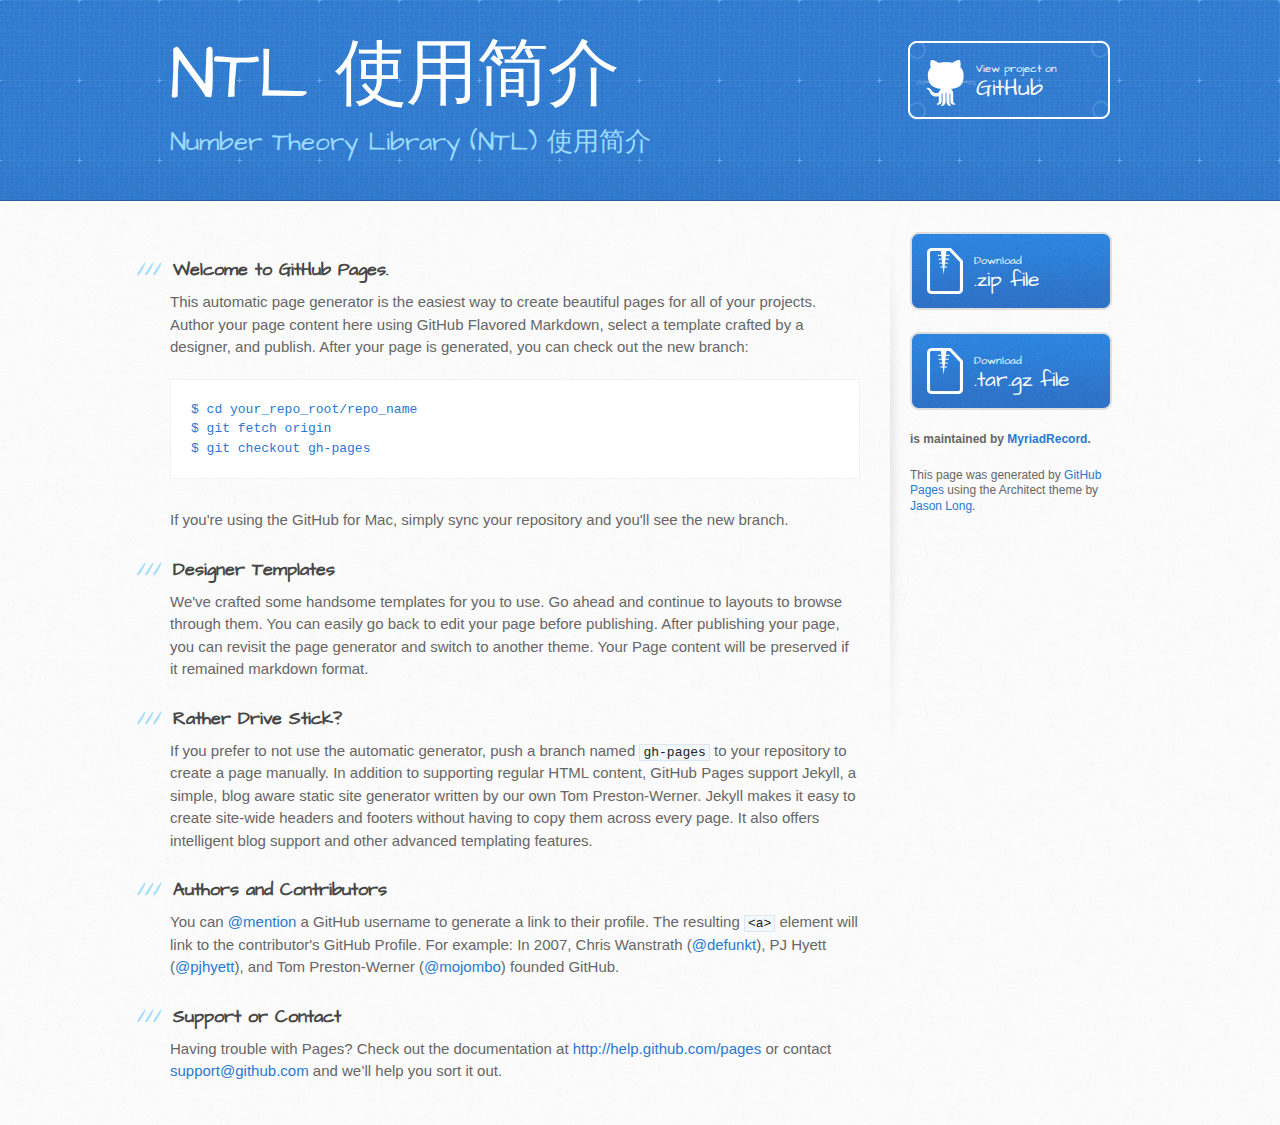
==== index.html @ 205d3f99 "Create gh-pages branch via GitHub" ====
<!DOCTYPE html>
<html>
  <head>
    <meta charset='utf-8'>
    <meta http-equiv="X-UA-Compatible" content="chrome=1">
    <meta name="viewport" content="width=device-width, initial-scale=1, maximum-scale=1">
    <link href='https://fonts.googleapis.com/css?family=Architects+Daughter' rel='stylesheet' type='text/css'>
    <link rel="stylesheet" type="text/css" href="stylesheets/stylesheet.css" media="screen">
    <link rel="stylesheet" type="text/css" href="stylesheets/pygment_trac.css" media="screen">
    <link rel="stylesheet" type="text/css" href="stylesheets/print.css" media="print">

    <!--[if lt IE 9]>
    <script src="//html5shiv.googlecode.com/svn/trunk/html5.js"></script>
    <![endif]-->

    <title>NTL 使用简介 by MyriadRecord</title>
  </head>

  <body>
    <header>
      <div class="inner">
        <h1>NTL 使用简介</h1>
        <h2>Number Theory Library (NTL) 使用简介</h2>
        <a href="https://github.com/MyriadRecord/NTL-Brief-Introduction" class="button"><small>View project on</small> GitHub</a>
      </div>
    </header>

    <div id="content-wrapper">
      <div class="inner clearfix">
        <section id="main-content">
          <h3>
<a name="welcome-to-github-pages" class="anchor" href="#welcome-to-github-pages"><span class="octicon octicon-link"></span></a>Welcome to GitHub Pages.</h3>

<p>This automatic page generator is the easiest way to create beautiful pages for all of your projects. Author your page content here using GitHub Flavored Markdown, select a template crafted by a designer, and publish. After your page is generated, you can check out the new branch:</p>

<pre><code>$ cd your_repo_root/repo_name
$ git fetch origin
$ git checkout gh-pages
</code></pre>

<p>If you're using the GitHub for Mac, simply sync your repository and you'll see the new branch.</p>

<h3>
<a name="designer-templates" class="anchor" href="#designer-templates"><span class="octicon octicon-link"></span></a>Designer Templates</h3>

<p>We've crafted some handsome templates for you to use. Go ahead and continue to layouts to browse through them. You can easily go back to edit your page before publishing. After publishing your page, you can revisit the page generator and switch to another theme. Your Page content will be preserved if it remained markdown format.</p>

<h3>
<a name="rather-drive-stick" class="anchor" href="#rather-drive-stick"><span class="octicon octicon-link"></span></a>Rather Drive Stick?</h3>

<p>If you prefer to not use the automatic generator, push a branch named <code>gh-pages</code> to your repository to create a page manually. In addition to supporting regular HTML content, GitHub Pages support Jekyll, a simple, blog aware static site generator written by our own Tom Preston-Werner. Jekyll makes it easy to create site-wide headers and footers without having to copy them across every page. It also offers intelligent blog support and other advanced templating features.</p>

<h3>
<a name="authors-and-contributors" class="anchor" href="#authors-and-contributors"><span class="octicon octicon-link"></span></a>Authors and Contributors</h3>

<p>You can <a href="https://github.com/blog/821" class="user-mention">@mention</a> a GitHub username to generate a link to their profile. The resulting <code>&lt;a&gt;</code> element will link to the contributor's GitHub Profile. For example: In 2007, Chris Wanstrath (<a href="https://github.com/defunkt" class="user-mention">@defunkt</a>), PJ Hyett (<a href="https://github.com/pjhyett" class="user-mention">@pjhyett</a>), and Tom Preston-Werner (<a href="https://github.com/mojombo" class="user-mention">@mojombo</a>) founded GitHub.</p>

<h3>
<a name="support-or-contact" class="anchor" href="#support-or-contact"><span class="octicon octicon-link"></span></a>Support or Contact</h3>

<p>Having trouble with Pages? Check out the documentation at <a href="http://help.github.com/pages">http://help.github.com/pages</a> or contact <a href="mailto:support@github.com">support@github.com</a> and we’ll help you sort it out.</p>
        </section>

        <aside id="sidebar">
          <a href="https://github.com/MyriadRecord/NTL-Brief-Introduction/zipball/master" class="button">
            <small>Download</small>
            .zip file
          </a>
          <a href="https://github.com/MyriadRecord/NTL-Brief-Introduction/tarball/master" class="button">
            <small>Download</small>
            .tar.gz file
          </a>

          <p class="repo-owner"><a href="https://github.com/MyriadRecord/NTL-Brief-Introduction"></a> is maintained by <a href="https://github.com/MyriadRecord">MyriadRecord</a>.</p>

          <p>This page was generated by <a href="https://pages.github.com">GitHub Pages</a> using the Architect theme by <a href="https://twitter.com/jasonlong">Jason Long</a>.</p>
        </aside>
      </div>
    </div>

  
  </body>
</html>
---- stylesheets/stylesheet.css ----
/*! normalize.css v3.0.2 | MIT License | git.io/normalize */

/**
 * 1. Set default font family to sans-serif.
 * 2. Prevent iOS text size adjust after orientation change, without disabling
 *    user zoom.
 */

html {
  font-family: sans-serif; /* 1 */
  -ms-text-size-adjust: 100%; /* 2 */
  -webkit-text-size-adjust: 100%; /* 2 */
}

/**
 * Remove default margin.
 */

body {
  margin: 0;
}

/* HTML5 display definitions
   ========================================================================== */

/**
 * Correct `block` display not defined for any HTML5 element in IE 8/9.
 * Correct `block` display not defined for `details` or `summary` in IE 10/11
 * and Firefox.
 * Correct `block` display not defined for `main` in IE 11.
 */

article,
aside,
details,
figcaption,
figure,
footer,
header,
hgroup,
main,
menu,
nav,
section,
summary {
  display: block;
}

/**
 * 1. Correct `inline-block` display not defined in IE 8/9.
 * 2. Normalize vertical alignment of `progress` in Chrome, Firefox, and Opera.
 */

audio,
canvas,
progress,
video {
  display: inline-block; /* 1 */
  vertical-align: baseline; /* 2 */
}

/**
 * Prevent modern browsers from displaying `audio` without controls.
 * Remove excess height in iOS 5 devices.
 */

audio:not([controls]) {
  display: none;
  height: 0;
}

/**
 * Address `[hidden]` styling not present in IE 8/9/10.
 * Hide the `template` element in IE 8/9/11, Safari, and Firefox < 22.
 */

[hidden],
template {
  display: none;
}

/* Links
   ========================================================================== */

/**
 * Remove the gray background color from active links in IE 10.
 */

a {
  background-color: transparent;
}

/**
 * Improve readability when focused and also mouse hovered in all browsers.
 */

a:active,
a:hover {
  outline: 0;
}

/* Text-level semantics
   ========================================================================== */

/**
 * Address styling not present in IE 8/9/10/11, Safari, and Chrome.
 */

abbr[title] {
  border-bottom: 1px dotted;
}

/**
 * Address style set to `bolder` in Firefox 4+, Safari, and Chrome.
 */

b,
strong {
  font-weight: bold;
}

/**
 * Address styling not present in Safari and Chrome.
 */

dfn {
  font-style: italic;
}

/**
 * Address variable `h1` font-size and margin within `section` and `article`
 * contexts in Firefox 4+, Safari, and Chrome.
 */

h1 {
  font-size: 2em;
  margin: 0.67em 0;
}

/**
 * Address styling not present in IE 8/9.
 */

mark {
  background: #ff0;
  color: #000;
}

/**
 * Address inconsistent and variable font size in all browsers.
 */

small {
  font-size: 80%;
}

/**
 * Prevent `sub` and `sup` affecting `line-height` in all browsers.
 */

sub,
sup {
  font-size: 75%;
  line-height: 0;
  position: relative;
  vertical-align: baseline;
}

sup {
  top: -0.5em;
}

sub {
  bottom: -0.25em;
}

/* Embedded content
   ========================================================================== */

/**
 * Remove border when inside `a` element in IE 8/9/10.
 */

img {
  border: 0;
}

/**
 * Correct overflow not hidden in IE 9/10/11.
 */

svg:not(:root) {
  overflow: hidden;
}

/* Grouping content
   ========================================================================== */

/**
 * Address margin not present in IE 8/9 and Safari.
 */

figure {
  margin: 1em 40px;
}

/**
 * Address differences between Firefox and other browsers.
 */

hr {
  -moz-box-sizing: content-box;
  box-sizing: content-box;
  height: 0;
}

/**
 * Contain overflow in all browsers.
 */

pre {
  overflow: auto;
}

/**
 * Address odd `em`-unit font size rendering in all browsers.
 */

code,
kbd,
pre,
samp {
  font-family: monospace, monospace;
  font-size: 1em;
}

/* Forms
   ========================================================================== */

/**
 * Known limitation: by default, Chrome and Safari on OS X allow very limited
 * styling of `select`, unless a `border` property is set.
 */

/**
 * 1. Correct color not being inherited.
 *    Known issue: affects color of disabled elements.
 * 2. Correct font properties not being inherited.
 * 3. Address margins set differently in Firefox 4+, Safari, and Chrome.
 */

button,
input,
optgroup,
select,
textarea {
  color: inherit; /* 1 */
  font: inherit; /* 2 */
  margin: 0; /* 3 */
}

/**
 * Address `overflow` set to `hidden` in IE 8/9/10/11.
 */

button {
  overflow: visible;
}

/**
 * Address inconsistent `text-transform` inheritance for `button` and `select`.
 * All other form control elements do not inherit `text-transform` values.
 * Correct `button` style inheritance in Firefox, IE 8/9/10/11, and Opera.
 * Correct `select` style inheritance in Firefox.
 */

button,
select {
  text-transform: none;
}

/**
 * 1. Avoid the WebKit bug in Android 4.0.* where (2) destroys native `audio`
 *    and `video` controls.
 * 2. Correct inability to style clickable `input` types in iOS.
 * 3. Improve usability and consistency of cursor style between image-type
 *    `input` and others.
 */

button,
html input[type="button"], /* 1 */
input[type="reset"],
input[type="submit"] {
  -webkit-appearance: button; /* 2 */
  cursor: pointer; /* 3 */
}

/**
 * Re-set default cursor for disabled elements.
 */

button[disabled],
html input[disabled] {
  cursor: default;
}

/**
 * Remove inner padding and border in Firefox 4+.
 */

button::-moz-focus-inner,
input::-moz-focus-inner {
  border: 0;
  padding: 0;
}

/**
 * Address Firefox 4+ setting `line-height` on `input` using `!important` in
 * the UA stylesheet.
 */

input {
  line-height: normal;
}

/**
 * It's recommended that you don't attempt to style these elements.
 * Firefox's implementation doesn't respect box-sizing, padding, or width.
 *
 * 1. Address box sizing set to `content-box` in IE 8/9/10.
 * 2. Remove excess padding in IE 8/9/10.
 */

input[type="checkbox"],
input[type="radio"] {
  box-sizing: border-box; /* 1 */
  padding: 0; /* 2 */
}

/**
 * Fix the cursor style for Chrome's increment/decrement buttons. For certain
 * `font-size` values of the `input`, it causes the cursor style of the
 * decrement button to change from `default` to `text`.
 */

input[type="number"]::-webkit-inner-spin-button,
input[type="number"]::-webkit-outer-spin-button {
  height: auto;
}

/**
 * 1. Address `appearance` set to `searchfield` in Safari and Chrome.
 * 2. Address `box-sizing` set to `border-box` in Safari and Chrome
 *    (include `-moz` to future-proof).
 */

input[type="search"] {
  -webkit-appearance: textfield; /* 1 */
  -moz-box-sizing: content-box;
  -webkit-box-sizing: content-box; /* 2 */
  box-sizing: content-box;
}

/**
 * Remove inner padding and search cancel button in Safari and Chrome on OS X.
 * Safari (but not Chrome) clips the cancel button when the search input has
 * padding (and `textfield` appearance).
 */

input[type="search"]::-webkit-search-cancel-button,
input[type="search"]::-webkit-search-decoration {
  -webkit-appearance: none;
}

/**
 * Define consistent border, margin, and padding.
 */

fieldset {
  border: 1px solid #c0c0c0;
  margin: 0 2px;
  padding: 0.35em 0.625em 0.75em;
}

/**
 * 1. Correct `color` not being inherited in IE 8/9/10/11.
 * 2. Remove padding so people aren't caught out if they zero out fieldsets.
 */

legend {
  border: 0; /* 1 */
  padding: 0; /* 2 */
}

/**
 * Remove default vertical scrollbar in IE 8/9/10/11.
 */

textarea {
  overflow: auto;
}

/**
 * Don't inherit the `font-weight` (applied by a rule above).
 * NOTE: the default cannot safely be changed in Chrome and Safari on OS X.
 */

optgroup {
  font-weight: bold;
}

/* Tables
   ========================================================================== */

/**
 * Remove most spacing between table cells.
 */

table {
  border-collapse: collapse;
  border-spacing: 0;
}

td,
th {
  padding: 0;
}

/* LAYOUT STYLES */
body {
  font-size: 15px;
  line-height: 1.5;
  background: #fafafa url(../images/body-bg.jpg) 0 0 repeat;
  font-family: 'Helvetica Neue', Helvetica, Arial, serif;
  font-weight: 400;
  color: #666;
}

p {
  margin-top: 0;
}

a {
  color: #2879d0;
}
a:hover {
  color: #2268b2;
}

header {
  padding-top: 40px;
  padding-bottom: 40px;
  font-family: 'Architects Daughter', 'Helvetica Neue', Helvetica, Arial, serif;
  background: #2e7bcf url(../images/header-bg.jpg) 0 0 repeat-x;
  border-bottom: solid 1px #275da1;
}

header h1 {
  letter-spacing: -1px;
  font-size: 72px;
  font-weight: normal;
  color: #fff;
  line-height: 1;
  margin-top: 0;
  margin-bottom: 0.2em;
  width: 540px;
}

header h2 {
  font-size: 26px;
  color: #9ddcff;
  font-weight: normal;
  line-height: 1.3;
  width: 540px;
  letter-spacing: 0;
  margin-top: 0;
  margin-bottom: 0;
}

.inner {
  position: relative;
  width: 940px;
  margin: 0 auto;
}

#content-wrapper {
  border-top: solid 1px #fff;
  padding-top: 30px;
}

#main-content {
  width: 690px;
  float: left;
}

#main-content img {
  max-width: 100%;
}

aside#sidebar {
  width: 200px;
  padding-left: 20px;
  min-height: 504px;
  float: right;
  background: transparent url(../images/sidebar-bg.jpg) 0 0 no-repeat;
  font-size: 12px;
  line-height: 1.3;
}

aside#sidebar p.repo-owner,
aside#sidebar p.repo-owner a {
  font-weight: bold;
}

#downloads {
  margin-bottom: 40px;
}

a.button {
  width: 134px;
  height: 58px;
  line-height: 1.2;
  font-size: 23px;
  color: #fff;
  padding-left: 68px;
  padding-top: 22px;
  font-family: 'Architects Daughter', 'Helvetica Neue', Helvetica, Arial, serif;
}
a.button small {
  display: block;
  font-size: 11px;
}
header a.button {
  position: absolute;
  right: 0;
  top: 0;
  background: transparent url(../images/github-button.png) 0 0 no-repeat;
}
aside a.button {
  width: 138px;
  padding-left: 64px;
  display: block;
  background: transparent url(../images/download-button.png) 0 0 no-repeat;
  margin-bottom: 20px;
  font-size: 21px;
}

code, pre {
  font-family: Monaco, "Bitstream Vera Sans Mono", "Lucida Console", Terminal, monospace;
  color: #222;
  margin-bottom: 30px;
  font-size: 13px;
}

code {
  background-color: #f2f8fc;
  border: solid 1px #dbe7f3;
  padding: 0 3px;
}

pre {
  padding: 20px;
  background: #fff;
  text-shadow: none;
  overflow: auto;
  border: solid 1px #f2f2f2;
}
pre code {
  color: #2879d0;
  background-color: #fff;
  border: none;
  padding: 0;
}

ul, ol, dl {
  margin-bottom: 20px;
}


/* COMMON STYLES */

hr {
  height: 0;
  margin-top: 1em;
  margin-bottom: 1em;
  border: 0;
  border-top: solid 1px #ddd;
}

table {
  width: 100%;
  border: 1px solid #ebebeb;
}

th {
  font-weight: 500;
}

td {
  border: 1px solid #ebebeb;
  text-align: center;
  font-weight: 300;
}

form {
  background: #f2f2f2;
  padding: 20px;

}


/* GENERAL ELEMENT TYPE STYLES */

#main-content h1 {
  font-family: 'Architects Daughter', 'Helvetica Neue', Helvetica, Arial, serif;
  font-size: 2.8em;
  font-weight: normal;
  letter-spacing: -1px;
  margin-top: 0;
  margin-bottom: 0;
  color: #474747;
  text-indent: 6px;
}

#main-content h1:before {
  content: "/";
  color: #9ddcff;
  padding-right: 0.3em;
  margin-left: -0.9em;
}

#main-content h2 {
  font-family: 'Architects Daughter', 'Helvetica Neue', Helvetica, Arial, serif;
  font-size: 22px;
  font-weight: bold;
  margin-bottom: 8px;
  color: #474747;
  text-indent: 4px;
}
#main-content h2:before {
  content: "//";
  color: #9ddcff;
  padding-right: 0.3em;
  margin-left: -1.5em;
}

#main-content h3 {
  font-family: 'Architects Daughter', 'Helvetica Neue', Helvetica, Arial, serif;
  font-size: 18px;
  font-weight: bold;
  margin-top: 24px;
  margin-bottom: 8px;
  color: #474747;
  text-indent: 3px;
}

#main-content h3:before {
  content: "///";
  color: #9ddcff;
  padding-right: 0.3em;
  margin-left: -2em;
}

#main-content h4 {
  font-family: 'Architects Daughter', 'Helvetica Neue', Helvetica, Arial, serif;
  font-size: 15px;
  font-weight: bold;
  margin-bottom: 8px;
  color: #474747;
  text-indent: 3px;
}

h4:before {
  content: "////";
  color: #9ddcff;
  padding-right: 0.3em;
  margin-left: -2.8em;
}

#main-content h5 {
  font-family: 'Architects Daughter', 'Helvetica Neue', Helvetica, Arial, serif;
  font-size: 14px;
  margin-bottom: 8px;
  color: #474747;
  text-indent: 3px;
}
h5:before {
  content: "/////";
  color: #9ddcff;
  padding-right: 0.3em;
  margin-left: -3.2em;
}

#main-content h6 {
  font-family: 'Architects Daughter', 'Helvetica Neue', Helvetica, Arial, serif;
  font-size: .8em;
  margin-bottom: 8px;
  color: #474747;
  text-indent: 3px;
}
h6:before {
  content: "//////";
  color: #9ddcff;
  padding-right: 0.3em;
  margin-left: -3.7em;
}

p {
  margin-bottom: 20px;
}

a {
  text-decoration: none;
}

p a {
  font-weight: 400;
}

blockquote {
  font-size: 1.6em;
  border-left: 10px solid #e9e9e9;
  margin-bottom: 20px;
  padding: 0 0 0 30px;
}

ul {
  list-style: disc inside;
  padding-left: 20px;
}

ol {
  list-style: decimal inside;
  padding-left: 3px;
}

dl dd {
  font-style: italic;
  font-weight: 100;
}

footer {
  background: transparent url('../images/hr.png') 0 0 no-repeat;
  margin-top: 40px;
  padding-top: 20px;
  padding-bottom: 30px;
  font-size: 13px;
  color: #aaa;
}

footer a {
  color: #666;
}
footer a:hover {
  color: #444;
}

/* MISC */
.clearfix:after {
  clear: both;
  content: '.';
  display: block;
  visibility: hidden;
  height: 0;
}

.clearfix {display: inline-block;}
* html .clearfix {height: 1%;}
.clearfix {display: block;}

/* #Media Queries
================================================== */

/* Smaller than standard 960 (devices and browsers) */
@media only screen and (max-width: 959px) {}

/* Tablet Portrait size to standard 960 (devices and browsers) */
@media only screen and (min-width: 768px) and (max-width: 959px) {
  .inner {
    width: 740px;
  }
  header h1, header h2 {
    width: 340px;
  }
  header h1 {
    font-size: 60px;
  }
  header h2 {
    font-size: 30px;
  }
  #main-content {
    width: 490px;
  }
  #main-content h1:before,
  #main-content h2:before,
  #main-content h3:before,
  #main-content h4:before,
  #main-content h5:before,
  #main-content h6:before {
    content: none;
    padding-right: 0;
    margin-left: 0;
  }
}

/* All Mobile Sizes (devices and browser) */
@media only screen and (max-width: 767px) {
  .inner {
    width: 93%;
  }
  header {
    padding: 20px 0;
  }
  header .inner {
    position: relative;
  }
  header h1, header h2 {
    width: 100%;
  }
  header h1 {
    font-size: 48px;
  }
  header h2 {
    font-size: 24px;
  }
  header a.button {
    background-image: none;
    width: auto;
    height: auto;
    display: inline-block;
    margin-top: 15px;
    padding: 5px 10px;
    position: relative;
    text-align: center;
    font-size: 13px;
    line-height: 1;
    background-color: #9ddcff;
    color: #2879d0;
    -moz-border-radius: 5px;
    -webkit-border-radius: 5px;
    border-radius: 5px;
  }
  header a.button small {
    font-size: 13px;
    display: inline;
  }
  #main-content,
  aside#sidebar {
    float: none;
    width: 100% ! important;
  }
  aside#sidebar {
    background-image: none;
    margin-top: 20px;
    border-top: solid 1px #ddd;
    padding: 20px 0;
    min-height: 0;
  }
  aside#sidebar a.button {
    display: none;
  }
  #main-content h1:before,
  #main-content h2:before,
  #main-content h3:before,
  #main-content h4:before,
  #main-content h5:before,
  #main-content h6:before {
    content: none;
    padding-right: 0;
    margin-left: 0;
  }
}

/* Mobile Landscape Size to Tablet Portrait (devices and browsers) */
@media only screen and (min-width: 480px) and (max-width: 767px) {}

/* Mobile Portrait Size to Mobile Landscape Size (devices and browsers) */
@media only screen and (max-width: 479px) {}
---- stylesheets/pygment_trac.css ----
.highlight  { background: #ffffff; }
.highlight .c { color: #999988; font-style: italic } /* Comment */
.highlight .err { color: #a61717; background-color: #e3d2d2 } /* Error */
.highlight .k { font-weight: bold } /* Keyword */
.highlight .o { font-weight: bold } /* Operator */
.highlight .cm { color: #999988; font-style: italic } /* Comment.Multiline */
.highlight .cp { color: #999999; font-weight: bold } /* Comment.Preproc */
.highlight .c1 { color: #999988; font-style: italic } /* Comment.Single */
.highlight .cs { color: #999999; font-weight: bold; font-style: italic } /* Comment.Special */
.highlight .gd { color: #000000; background-color: #ffdddd } /* Generic.Deleted */
.highlight .gd .x { color: #000000; background-color: #ffaaaa } /* Generic.Deleted.Specific */
.highlight .ge { font-style: italic } /* Generic.Emph */
.highlight .gr { color: #aa0000 } /* Generic.Error */
.highlight .gh { color: #999999 } /* Generic.Heading */
.highlight .gi { color: #000000; background-color: #ddffdd } /* Generic.Inserted */
.highlight .gi .x { color: #000000; background-color: #aaffaa } /* Generic.Inserted.Specific */
.highlight .go { color: #888888 } /* Generic.Output */
.highlight .gp { color: #555555 } /* Generic.Prompt */
.highlight .gs { font-weight: bold } /* Generic.Strong */
.highlight .gu { color: #800080; font-weight: bold; } /* Generic.Subheading */
.highlight .gt { color: #aa0000 } /* Generic.Traceback */
.highlight .kc { font-weight: bold } /* Keyword.Constant */
.highlight .kd { font-weight: bold } /* Keyword.Declaration */
.highlight .kn { font-weight: bold } /* Keyword.Namespace */
.highlight .kp { font-weight: bold } /* Keyword.Pseudo */
.highlight .kr { font-weight: bold } /* Keyword.Reserved */
.highlight .kt { color: #445588; font-weight: bold } /* Keyword.Type */
.highlight .m { color: #009999 } /* Literal.Number */
.highlight .s { color: #d14 } /* Literal.String */
.highlight .na { color: #008080 } /* Name.Attribute */
.highlight .nb { color: #0086B3 } /* Name.Builtin */
.highlight .nc { color: #445588; font-weight: bold } /* Name.Class */
.highlight .no { color: #008080 } /* Name.Constant */
.highlight .ni { color: #800080 } /* Name.Entity */
.highlight .ne { color: #990000; font-weight: bold } /* Name.Exception */
.highlight .nf { color: #990000; font-weight: bold } /* Name.Function */
.highlight .nn { color: #555555 } /* Name.Namespace */
.highlight .nt { color: #000080 } /* Name.Tag */
.highlight .nv { color: #008080 } /* Name.Variable */
.highlight .ow { font-weight: bold } /* Operator.Word */
.highlight .w { color: #bbbbbb } /* Text.Whitespace */
.highlight .mf { color: #009999 } /* Literal.Number.Float */
.highlight .mh { color: #009999 } /* Literal.Number.Hex */
.highlight .mi { color: #009999 } /* Literal.Number.Integer */
.highlight .mo { color: #009999 } /* Literal.Number.Oct */
.highlight .sb { color: #d14 } /* Literal.String.Backtick */
.highlight .sc { color: #d14 } /* Literal.String.Char */
.highlight .sd { color: #d14 } /* Literal.String.Doc */
.highlight .s2 { color: #d14 } /* Literal.String.Double */
.highlight .se { color: #d14 } /* Literal.String.Escape */
.highlight .sh { color: #d14 } /* Literal.String.Heredoc */
.highlight .si { color: #d14 } /* Literal.String.Interpol */
.highlight .sx { color: #d14 } /* Literal.String.Other */
.highlight .sr { color: #009926 } /* Literal.String.Regex */
.highlight .s1 { color: #d14 } /* Literal.String.Single */
.highlight .ss { color: #990073 } /* Literal.String.Symbol */
.highlight .bp { color: #999999 } /* Name.Builtin.Pseudo */
.highlight .vc { color: #008080 } /* Name.Variable.Class */
.highlight .vg { color: #008080 } /* Name.Variable.Global */
.highlight .vi { color: #008080 } /* Name.Variable.Instance */
.highlight .il { color: #009999 } /* Literal.Number.Integer.Long */

.type-csharp .highlight .k { color: #0000FF }
.type-csharp .highlight .kt { color: #0000FF }
.type-csharp .highlight .nf { color: #000000; font-weight: normal }
.type-csharp .highlight .nc { color: #2B91AF }
.type-csharp .highlight .nn { color: #000000 }
.type-csharp .highlight .s { color: #A31515 }
.type-csharp .highlight .sc { color: #A31515 }
---- stylesheets/print.css ----
html, body, div, span, applet, object, iframe,
h1, h2, h3, h4, h5, h6, p, blockquote, pre,
a, abbr, acronym, address, big, cite, code,
del, dfn, em, img, ins, kbd, q, s, samp,
small, strike, strong, sub, sup, tt, var,
b, u, i, center,
dl, dt, dd, ol, ul, li,
fieldset, form, label, legend,
table, caption, tbody, tfoot, thead, tr, th, td,
article, aside, canvas, details, embed, 
figure, figcaption, footer, header, hgroup, 
menu, nav, output, ruby, section, summary,
time, mark, audio, video {
  margin: 0;
  padding: 0;
  border: 0;
  font-size: 100%;
  font: inherit;
  vertical-align: baseline;
}
/* HTML5 display-role reset for older browsers */
article, aside, details, figcaption, figure, 
footer, header, hgroup, menu, nav, section {
  display: block;
}
body {
  line-height: 1;
}
ol, ul {
  list-style: none;
}
blockquote, q {
  quotes: none;
}
blockquote:before, blockquote:after,
q:before, q:after {
  content: '';
  content: none;
}
table {
  border-collapse: collapse;
  border-spacing: 0;
}
body {
  font-size: 13px;
  line-height: 1.5; 
  font-family: 'Helvetica Neue', Helvetica, Arial, serif;
  color: #000;
}

a {
  color: #d5000d;
  font-weight: bold;
}

header {
  padding-top: 35px;
  padding-bottom: 10px;
}

header h1 {
  font-weight: bold;
  letter-spacing: -1px;
  font-size: 48px;
  color: #303030;
  line-height: 1.2;
}

header h2 {
  letter-spacing: -1px;
  font-size: 24px;
  color: #aaa;
  font-weight: normal;
  line-height: 1.3;
}
#downloads {
  display: none;
}
#main_content {
  padding-top: 20px;
}

code, pre {
  font-family: Monaco, "Bitstream Vera Sans Mono", "Lucida Console", Terminal;
  color: #222;
  margin-bottom: 30px;
  font-size: 12px;
}

code {
  padding: 0 3px;
}

pre {
  border: solid 1px #ddd;
  padding: 20px;
  overflow: auto;
}
pre code {
  padding: 0;
}

ul, ol, dl {
  margin-bottom: 20px;
}


/* COMMON STYLES */

table {
  width: 100%;
  border: 1px solid #ebebeb;
}

th {
  font-weight: 500;
}

td {
  border: 1px solid #ebebeb;
  text-align: center; 
  font-weight: 300;
}

form {
  background: #f2f2f2;
  padding: 20px;
  
}


/* GENERAL ELEMENT TYPE STYLES */

h1 {
  font-size: 2.8em;
} 

h2 {
  font-size: 22px;
  font-weight: bold;
  color: #303030;
  margin-bottom: 8px;
} 

h3 {
  color: #d5000d;
  font-size: 18px;
  font-weight: bold;
  margin-bottom: 8px;
} 
 
h4 {
  font-size: 16px;
  color: #303030;
  font-weight: bold;
} 

h5 {
  font-size: 1em;
  color: #303030;
} 

h6 {
  font-size: .8em;
  color: #303030;
} 

p {
  font-weight: 300;
  margin-bottom: 20px;
}
 
a {
  text-decoration: none;
}

p a {
  font-weight: 400;
}

blockquote {
  font-size: 1.6em;
  border-left: 10px solid #e9e9e9;
  margin-bottom: 20px;
  padding: 0 0 0 30px;
}

ul li {
  list-style: disc inside;
  padding-left: 20px;
}

ol li {
  list-style: decimal inside;
  padding-left: 3px;
}

dl dd {
  font-style: italic;
  font-weight: 100;
}

footer {
  margin-top: 40px;
  padding-top: 20px;
  padding-bottom: 30px;
  font-size: 13px;
  color: #aaa;
}

footer a {
  color: #666;
}

/* MISC */
.clearfix:after {
  clear: both;
  content: '.';
  display: block;
  visibility: hidden;
  height: 0;
}

.clearfix {display: inline-block;}
* html .clearfix {height: 1%;}
.clearfix {display: block;}
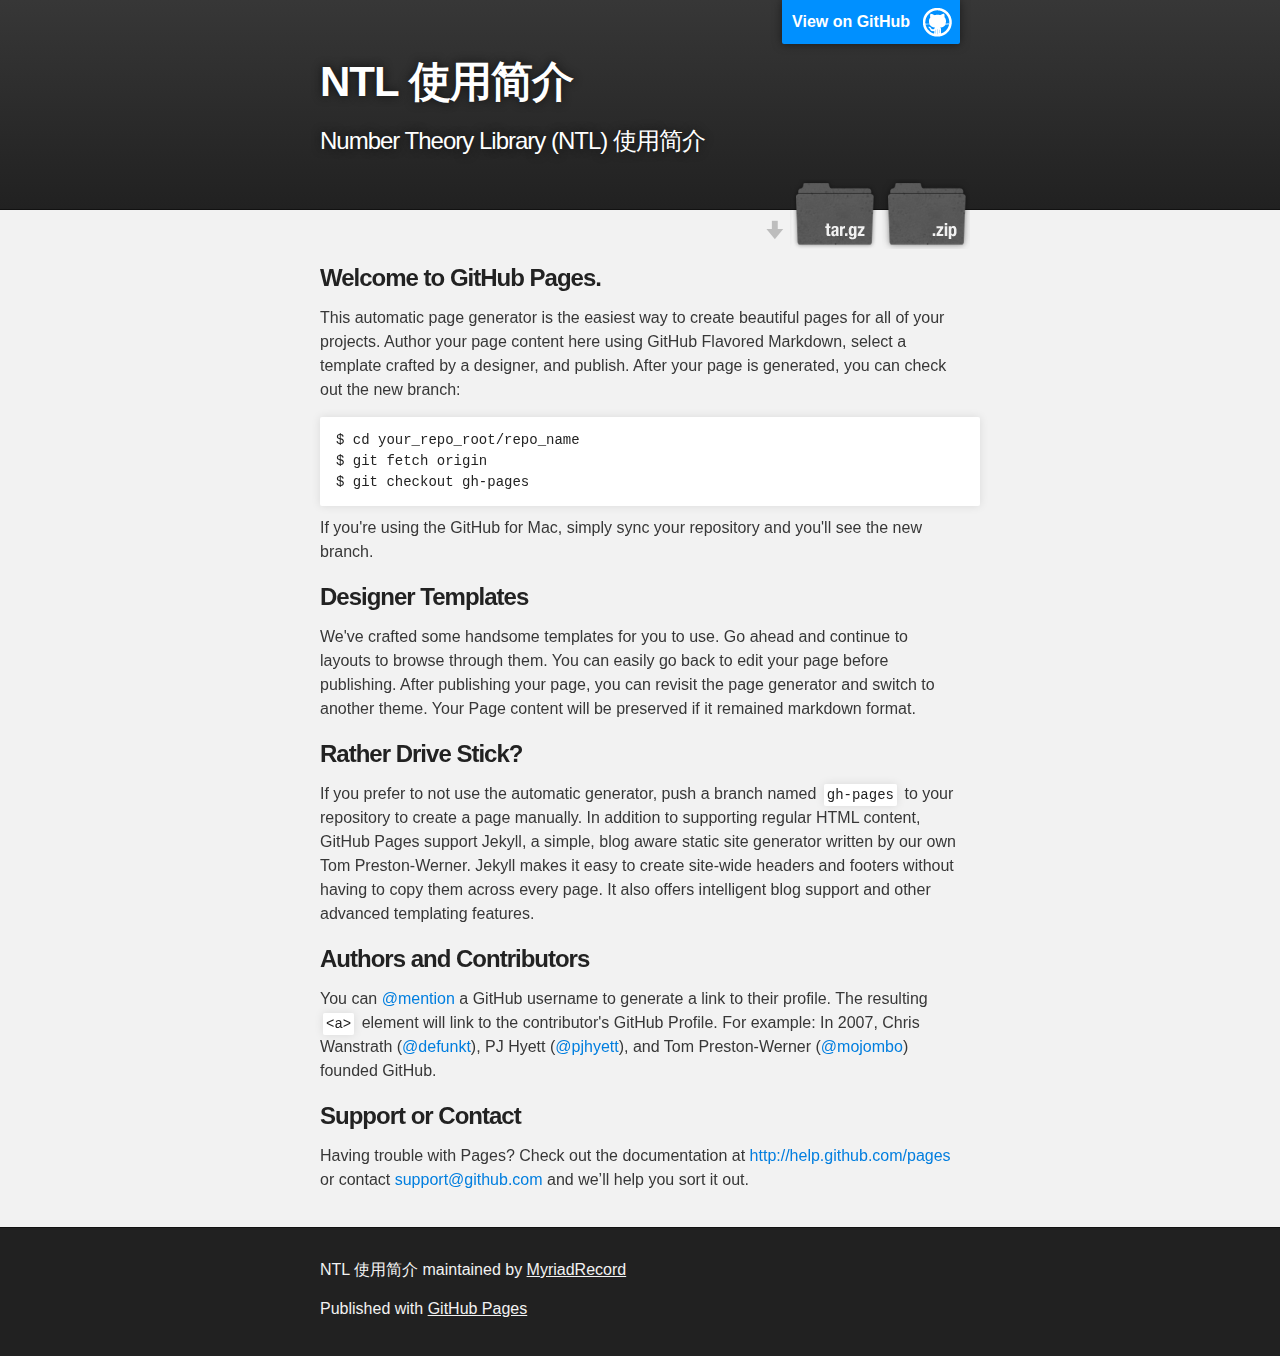
==== commit b6dbb840: "Create gh-pages branch via GitHub" ====
--- a/index.html
+++ b/index.html
@@ -1,34 +1,37 @@
 <!DOCTYPE html>
 <html>
+
   <head>
     <meta charset='utf-8'>
     <meta http-equiv="X-UA-Compatible" content="chrome=1">
-    <meta name="viewport" content="width=device-width, initial-scale=1, maximum-scale=1">
-    <link href='https://fonts.googleapis.com/css?family=Architects+Daughter' rel='stylesheet' type='text/css'>
-    <link rel="stylesheet" type="text/css" href="stylesheets/stylesheet.css" media="screen">
-    <link rel="stylesheet" type="text/css" href="stylesheets/pygment_trac.css" media="screen">
-    <link rel="stylesheet" type="text/css" href="stylesheets/print.css" media="print">
+    <meta name="description" content="NTL 使用简介 : Number Theory Library (NTL) 使用简介">
 
-    <!--[if lt IE 9]>
-    <script src="//html5shiv.googlecode.com/svn/trunk/html5.js"></script>
-    <![endif]-->
+    <link rel="stylesheet" type="text/css" media="screen" href="stylesheets/stylesheet.css">
 
-    <title>NTL 使用简介 by MyriadRecord</title>
+    <title>NTL 使用简介</title>
   </head>
 
   <body>
-    <header>
-      <div class="inner">
-        <h1>NTL 使用简介</h1>
-        <h2>Number Theory Library (NTL) 使用简介</h2>
-        <a href="https://github.com/MyriadRecord/NTL-Brief-Introduction" class="button"><small>View project on</small> GitHub</a>
-      </div>
-    </header>
 
-    <div id="content-wrapper">
-      <div class="inner clearfix">
-        <section id="main-content">
-          <h3>
+    <!-- HEADER -->
+    <div id="header_wrap" class="outer">
+        <header class="inner">
+          <a id="forkme_banner" href="https://github.com/MyriadRecord/NTL-Brief-Introduction">View on GitHub</a>
+
+          <h1 id="project_title">NTL 使用简介</h1>
+          <h2 id="project_tagline">Number Theory Library (NTL) 使用简介</h2>
+
+            <section id="downloads">
+              <a class="zip_download_link" href="https://github.com/MyriadRecord/NTL-Brief-Introduction/zipball/master">Download this project as a .zip file</a>
+              <a class="tar_download_link" href="https://github.com/MyriadRecord/NTL-Brief-Introduction/tarball/master">Download this project as a tar.gz file</a>
+            </section>
+        </header>
+    </div>
+
+    <!-- MAIN CONTENT -->
+    <div id="main_content_wrap" class="outer">
+      <section id="main_content" class="inner">
+        <h3>
 <a name="welcome-to-github-pages" class="anchor" href="#welcome-to-github-pages"><span class="octicon octicon-link"></span></a>Welcome to GitHub Pages.</h3>
 
 <p>This automatic page generator is the easiest way to create beautiful pages for all of your projects. Author your page content here using GitHub Flavored Markdown, select a template crafted by a designer, and publish. After your page is generated, you can check out the new branch:</p>
@@ -59,25 +62,28 @@
 <a name="support-or-contact" class="anchor" href="#support-or-contact"><span class="octicon octicon-link"></span></a>Support or Contact</h3>
 
 <p>Having trouble with Pages? Check out the documentation at <a href="http://help.github.com/pages">http://help.github.com/pages</a> or contact <a href="mailto:support@github.com">support@github.com</a> and we’ll help you sort it out.</p>
-        </section>
-
-        <aside id="sidebar">
-          <a href="https://github.com/MyriadRecord/NTL-Brief-Introduction/zipball/master" class="button">
-            <small>Download</small>
-            .zip file
-          </a>
-          <a href="https://github.com/MyriadRecord/NTL-Brief-Introduction/tarball/master" class="button">
-            <small>Download</small>
-            .tar.gz file
-          </a>
-
-          <p class="repo-owner"><a href="https://github.com/MyriadRecord/NTL-Brief-Introduction"></a> is maintained by <a href="https://github.com/MyriadRecord">MyriadRecord</a>.</p>
-
-          <p>This page was generated by <a href="https://pages.github.com">GitHub Pages</a> using the Architect theme by <a href="https://twitter.com/jasonlong">Jason Long</a>.</p>
-        </aside>
-      </div>
+      </section>
     </div>
 
-  
+    <!-- FOOTER  -->
+    <div id="footer_wrap" class="outer">
+      <footer class="inner">
+        <p class="copyright">NTL 使用简介 maintained by <a href="https://github.com/MyriadRecord">MyriadRecord</a></p>
+        <p>Published with <a href="http://pages.github.com">GitHub Pages</a></p>
+      </footer>
+    </div>
+
+              <script type="text/javascript">
+            var gaJsHost = (("https:" == document.location.protocol) ? "https://ssl." : "http://www.");
+            document.write(unescape("%3Cscript src='" + gaJsHost + "google-analytics.com/ga.js' type='text/javascript'%3E%3C/script%3E"));
+          </script>
+          <script type="text/javascript">
+            try {
+              var pageTracker = _gat._getTracker("UA-55938492-1");
+            pageTracker._trackPageview();
+            } catch(err) {}
+          </script>
+
+
   </body>
 </html>
--- a/stylesheets/stylesheet.css
+++ b/stylesheets/stylesheet.css
@@ -1,879 +1,423 @@
-/*! normalize.css v3.0.2 | MIT License | git.io/normalize */
-
-/**
- * 1. Set default font family to sans-serif.
- * 2. Prevent iOS text size adjust after orientation change, without disabling
- *    user zoom.
- */
-
-html {
-  font-family: sans-serif; /* 1 */
-  -ms-text-size-adjust: 100%; /* 2 */
-  -webkit-text-size-adjust: 100%; /* 2 */
-}
-
-/**
- * Remove default margin.
- */
-
-body {
+/*******************************************************************************
+Slate Theme for GitHub Pages
+by Jason Costello, @jsncostello
+*******************************************************************************/
+
+@import url(pygment_trac.css);
+
+/*******************************************************************************
+MeyerWeb Reset
+*******************************************************************************/
+
+html, body, div, span, applet, object, iframe,
+h1, h2, h3, h4, h5, h6, p, blockquote, pre,
+a, abbr, acronym, address, big, cite, code,
+del, dfn, em, img, ins, kbd, q, s, samp,
+small, strike, strong, sub, sup, tt, var,
+b, u, i, center,
+dl, dt, dd, ol, ul, li,
+fieldset, form, label, legend,
+table, caption, tbody, tfoot, thead, tr, th, td,
+article, aside, canvas, details, embed,
+figure, figcaption, footer, header, hgroup,
+menu, nav, output, ruby, section, summary,
+time, mark, audio, video {
   margin: 0;
-}
-
-/* HTML5 display definitions
-   ========================================================================== */
-
-/**
- * Correct `block` display not defined for any HTML5 element in IE 8/9.
- * Correct `block` display not defined for `details` or `summary` in IE 10/11
- * and Firefox.
- * Correct `block` display not defined for `main` in IE 11.
- */
-
-article,
-aside,
-details,
-figcaption,
-figure,
-footer,
-header,
-hgroup,
-main,
-menu,
-nav,
-section,
-summary {
+  padding: 0;
+  border: 0;
+  font: inherit;
+  vertical-align: baseline;
+}
+
+/* HTML5 display-role reset for older browsers */
+article, aside, details, figcaption, figure,
+footer, header, hgroup, menu, nav, section {
   display: block;
 }
 
-/**
- * 1. Correct `inline-block` display not defined in IE 8/9.
- * 2. Normalize vertical alignment of `progress` in Chrome, Firefox, and Opera.
- */
-
-audio,
-canvas,
-progress,
-video {
-  display: inline-block; /* 1 */
-  vertical-align: baseline; /* 2 */
-}
-
-/**
- * Prevent modern browsers from displaying `audio` without controls.
- * Remove excess height in iOS 5 devices.
- */
-
-audio:not([controls]) {
-  display: none;
-  height: 0;
-}
-
-/**
- * Address `[hidden]` styling not present in IE 8/9/10.
- * Hide the `template` element in IE 8/9/11, Safari, and Firefox < 22.
- */
-
-[hidden],
-template {
-  display: none;
-}
-
-/* Links
-   ========================================================================== */
-
-/**
- * Remove the gray background color from active links in IE 10.
- */
-
-a {
-  background-color: transparent;
-}
-
-/**
- * Improve readability when focused and also mouse hovered in all browsers.
- */
-
-a:active,
-a:hover {
-  outline: 0;
-}
-
-/* Text-level semantics
-   ========================================================================== */
-
-/**
- * Address styling not present in IE 8/9/10/11, Safari, and Chrome.
- */
-
-abbr[title] {
-  border-bottom: 1px dotted;
-}
-
-/**
- * Address style set to `bolder` in Firefox 4+, Safari, and Chrome.
- */
-
-b,
-strong {
-  font-weight: bold;
-}
-
-/**
- * Address styling not present in Safari and Chrome.
- */
-
-dfn {
-  font-style: italic;
-}
-
-/**
- * Address variable `h1` font-size and margin within `section` and `article`
- * contexts in Firefox 4+, Safari, and Chrome.
- */
-
-h1 {
-  font-size: 2em;
-  margin: 0.67em 0;
-}
-
-/**
- * Address styling not present in IE 8/9.
- */
-
-mark {
-  background: #ff0;
-  color: #000;
-}
-
-/**
- * Address inconsistent and variable font size in all browsers.
- */
-
-small {
-  font-size: 80%;
-}
-
-/**
- * Prevent `sub` and `sup` affecting `line-height` in all browsers.
- */
-
-sub,
-sup {
-  font-size: 75%;
-  line-height: 0;
-  position: relative;
-  vertical-align: baseline;
-}
-
-sup {
-  top: -0.5em;
-}
-
-sub {
-  bottom: -0.25em;
-}
-
-/* Embedded content
-   ========================================================================== */
-
-/**
- * Remove border when inside `a` element in IE 8/9/10.
- */
-
-img {
-  border: 0;
-}
-
-/**
- * Correct overflow not hidden in IE 9/10/11.
- */
-
-svg:not(:root) {
-  overflow: hidden;
-}
-
-/* Grouping content
-   ========================================================================== */
-
-/**
- * Address margin not present in IE 8/9 and Safari.
- */
-
-figure {
-  margin: 1em 40px;
-}
-
-/**
- * Address differences between Firefox and other browsers.
- */
-
-hr {
-  -moz-box-sizing: content-box;
-  box-sizing: content-box;
-  height: 0;
-}
-
-/**
- * Contain overflow in all browsers.
- */
-
-pre {
-  overflow: auto;
-}
-
-/**
- * Address odd `em`-unit font size rendering in all browsers.
- */
-
-code,
-kbd,
-pre,
-samp {
-  font-family: monospace, monospace;
-  font-size: 1em;
-}
-
-/* Forms
-   ========================================================================== */
-
-/**
- * Known limitation: by default, Chrome and Safari on OS X allow very limited
- * styling of `select`, unless a `border` property is set.
- */
-
-/**
- * 1. Correct color not being inherited.
- *    Known issue: affects color of disabled elements.
- * 2. Correct font properties not being inherited.
- * 3. Address margins set differently in Firefox 4+, Safari, and Chrome.
- */
-
-button,
-input,
-optgroup,
-select,
-textarea {
-  color: inherit; /* 1 */
-  font: inherit; /* 2 */
-  margin: 0; /* 3 */
-}
-
-/**
- * Address `overflow` set to `hidden` in IE 8/9/10/11.
- */
-
-button {
-  overflow: visible;
-}
-
-/**
- * Address inconsistent `text-transform` inheritance for `button` and `select`.
- * All other form control elements do not inherit `text-transform` values.
- * Correct `button` style inheritance in Firefox, IE 8/9/10/11, and Opera.
- * Correct `select` style inheritance in Firefox.
- */
-
-button,
-select {
-  text-transform: none;
-}
-
-/**
- * 1. Avoid the WebKit bug in Android 4.0.* where (2) destroys native `audio`
- *    and `video` controls.
- * 2. Correct inability to style clickable `input` types in iOS.
- * 3. Improve usability and consistency of cursor style between image-type
- *    `input` and others.
- */
-
-button,
-html input[type="button"], /* 1 */
-input[type="reset"],
-input[type="submit"] {
-  -webkit-appearance: button; /* 2 */
-  cursor: pointer; /* 3 */
-}
-
-/**
- * Re-set default cursor for disabled elements.
- */
-
-button[disabled],
-html input[disabled] {
-  cursor: default;
-}
-
-/**
- * Remove inner padding and border in Firefox 4+.
- */
-
-button::-moz-focus-inner,
-input::-moz-focus-inner {
-  border: 0;
-  padding: 0;
-}
-
-/**
- * Address Firefox 4+ setting `line-height` on `input` using `!important` in
- * the UA stylesheet.
- */
-
-input {
-  line-height: normal;
-}
-
-/**
- * It's recommended that you don't attempt to style these elements.
- * Firefox's implementation doesn't respect box-sizing, padding, or width.
- *
- * 1. Address box sizing set to `content-box` in IE 8/9/10.
- * 2. Remove excess padding in IE 8/9/10.
- */
-
-input[type="checkbox"],
-input[type="radio"] {
-  box-sizing: border-box; /* 1 */
-  padding: 0; /* 2 */
-}
-
-/**
- * Fix the cursor style for Chrome's increment/decrement buttons. For certain
- * `font-size` values of the `input`, it causes the cursor style of the
- * decrement button to change from `default` to `text`.
- */
-
-input[type="number"]::-webkit-inner-spin-button,
-input[type="number"]::-webkit-outer-spin-button {
-  height: auto;
-}
-
-/**
- * 1. Address `appearance` set to `searchfield` in Safari and Chrome.
- * 2. Address `box-sizing` set to `border-box` in Safari and Chrome
- *    (include `-moz` to future-proof).
- */
-
-input[type="search"] {
-  -webkit-appearance: textfield; /* 1 */
-  -moz-box-sizing: content-box;
-  -webkit-box-sizing: content-box; /* 2 */
-  box-sizing: content-box;
-}
-
-/**
- * Remove inner padding and search cancel button in Safari and Chrome on OS X.
- * Safari (but not Chrome) clips the cancel button when the search input has
- * padding (and `textfield` appearance).
- */
-
-input[type="search"]::-webkit-search-cancel-button,
-input[type="search"]::-webkit-search-decoration {
-  -webkit-appearance: none;
-}
-
-/**
- * Define consistent border, margin, and padding.
- */
-
-fieldset {
-  border: 1px solid #c0c0c0;
-  margin: 0 2px;
-  padding: 0.35em 0.625em 0.75em;
-}
-
-/**
- * 1. Correct `color` not being inherited in IE 8/9/10/11.
- * 2. Remove padding so people aren't caught out if they zero out fieldsets.
- */
-
-legend {
-  border: 0; /* 1 */
-  padding: 0; /* 2 */
-}
-
-/**
- * Remove default vertical scrollbar in IE 8/9/10/11.
- */
-
-textarea {
-  overflow: auto;
-}
-
-/**
- * Don't inherit the `font-weight` (applied by a rule above).
- * NOTE: the default cannot safely be changed in Chrome and Safari on OS X.
- */
-
-optgroup {
-  font-weight: bold;
-}
-
-/* Tables
-   ========================================================================== */
-
-/**
- * Remove most spacing between table cells.
- */
+ol, ul {
+  list-style: none;
+}
 
 table {
   border-collapse: collapse;
   border-spacing: 0;
 }
 
-td,
+/*******************************************************************************
+Theme Styles
+*******************************************************************************/
+
+body {
+  box-sizing: border-box;
+  color:#373737;
+  background: #212121;
+  font-size: 16px;
+  font-family: 'Myriad Pro', Calibri, Helvetica, Arial, sans-serif;
+  line-height: 1.5;
+  -webkit-font-smoothing: antialiased;
+}
+
+h1, h2, h3, h4, h5, h6 {
+  margin: 10px 0;
+  font-weight: 700;
+  color:#222222;
+  font-family: 'Lucida Grande', 'Calibri', Helvetica, Arial, sans-serif;
+  letter-spacing: -1px;
+}
+
+h1 {
+  font-size: 36px;
+  font-weight: 700;
+}
+
+h2 {
+  padding-bottom: 10px;
+  font-size: 32px;
+  background: url('../images/bg_hr.png') repeat-x bottom;
+}
+
+h3 {
+  font-size: 24px;
+}
+
+h4 {
+  font-size: 21px;
+}
+
+h5 {
+  font-size: 18px;
+}
+
+h6 {
+  font-size: 16px;
+}
+
+p {
+  margin: 10px 0 15px 0;
+}
+
+footer p {
+  color: #f2f2f2;
+}
+
+a {
+  text-decoration: none;
+  color: #007edf;
+  text-shadow: none;
+
+  transition: color 0.5s ease;
+  transition: text-shadow 0.5s ease;
+  -webkit-transition: color 0.5s ease;
+  -webkit-transition: text-shadow 0.5s ease;
+  -moz-transition: color 0.5s ease;
+  -moz-transition: text-shadow 0.5s ease;
+  -o-transition: color 0.5s ease;
+  -o-transition: text-shadow 0.5s ease;
+  -ms-transition: color 0.5s ease;
+  -ms-transition: text-shadow 0.5s ease;
+}
+
+a:hover, a:focus {text-decoration: underline;}
+
+footer a {
+  color: #F2F2F2;
+  text-decoration: underline;
+}
+
+em {
+  font-style: italic;
+}
+
+strong {
+  font-weight: bold;
+}
+
+img {
+  position: relative;
+  margin: 0 auto;
+  max-width: 739px;
+  padding: 5px;
+  margin: 10px 0 10px 0;
+  border: 1px solid #ebebeb;
+
+  box-shadow: 0 0 5px #ebebeb;
+  -webkit-box-shadow: 0 0 5px #ebebeb;
+  -moz-box-shadow: 0 0 5px #ebebeb;
+  -o-box-shadow: 0 0 5px #ebebeb;
+  -ms-box-shadow: 0 0 5px #ebebeb;
+}
+
+p img {
+  display: inline;
+  margin: 0;
+  padding: 0;
+  vertical-align: middle;
+  text-align: center;
+  border: none;
+}
+
+pre, code {
+  width: 100%;
+  color: #222;
+  background-color: #fff;
+
+  font-family: Monaco, "Bitstream Vera Sans Mono", "Lucida Console", Terminal, monospace;
+  font-size: 14px;
+
+  border-radius: 2px;
+  -moz-border-radius: 2px;
+  -webkit-border-radius: 2px;
+}
+
+pre {
+  width: 100%;
+  padding: 10px;
+  box-shadow: 0 0 10px rgba(0,0,0,.1);
+  overflow: auto;
+}
+
+code {
+  padding: 3px;
+  margin: 0 3px;
+  box-shadow: 0 0 10px rgba(0,0,0,.1);
+}
+
+pre code {
+  display: block;
+  box-shadow: none;
+}
+
+blockquote {
+  color: #666;
+  margin-bottom: 20px;
+  padding: 0 0 0 20px;
+  border-left: 3px solid #bbb;
+}
+
+
+ul, ol, dl {
+  margin-bottom: 15px
+}
+
+ul {
+  list-style: inside;
+  padding-left: 20px;
+}
+
+ol {
+  list-style: decimal inside;
+  padding-left: 20px;
+}
+
+dl dt {
+  font-weight: bold;
+}
+
+dl dd {
+  padding-left: 20px;
+  font-style: italic;
+}
+
+dl p {
+  padding-left: 20px;
+  font-style: italic;
+}
+
+hr {
+  height: 1px;
+  margin-bottom: 5px;
+  border: none;
+  background: url('../images/bg_hr.png') repeat-x center;
+}
+
+table {
+  border: 1px solid #373737;
+  margin-bottom: 20px;
+  text-align: left;
+ }
+
 th {
-  padding: 0;
-}
-
-/* LAYOUT STYLES */
-body {
-  font-size: 15px;
-  line-height: 1.5;
-  background: #fafafa url(../images/body-bg.jpg) 0 0 repeat;
-  font-family: 'Helvetica Neue', Helvetica, Arial, serif;
-  font-weight: 400;
-  color: #666;
-}
-
-p {
-  margin-top: 0;
-}
-
-a {
-  color: #2879d0;
-}
-a:hover {
-  color: #2268b2;
-}
-
-header {
-  padding-top: 40px;
-  padding-bottom: 40px;
-  font-family: 'Architects Daughter', 'Helvetica Neue', Helvetica, Arial, serif;
-  background: #2e7bcf url(../images/header-bg.jpg) 0 0 repeat-x;
-  border-bottom: solid 1px #275da1;
-}
-
-header h1 {
-  letter-spacing: -1px;
-  font-size: 72px;
-  font-weight: normal;
+  font-family: 'Lucida Grande', 'Helvetica Neue', Helvetica, Arial, sans-serif;
+  padding: 10px;
+  background: #373737;
   color: #fff;
-  line-height: 1;
-  margin-top: 0;
-  margin-bottom: 0.2em;
-  width: 540px;
-}
-
-header h2 {
-  font-size: 26px;
-  color: #9ddcff;
-  font-weight: normal;
-  line-height: 1.3;
-  width: 540px;
-  letter-spacing: 0;
-  margin-top: 0;
-  margin-bottom: 0;
-}
-
-.inner {
-  position: relative;
-  width: 940px;
-  margin: 0 auto;
-}
-
-#content-wrapper {
-  border-top: solid 1px #fff;
-  padding-top: 30px;
-}
-
-#main-content {
-  width: 690px;
-  float: left;
-}
-
-#main-content img {
-  max-width: 100%;
-}
-
-aside#sidebar {
-  width: 200px;
-  padding-left: 20px;
-  min-height: 504px;
-  float: right;
-  background: transparent url(../images/sidebar-bg.jpg) 0 0 no-repeat;
-  font-size: 12px;
-  line-height: 1.3;
-}
-
-aside#sidebar p.repo-owner,
-aside#sidebar p.repo-owner a {
-  font-weight: bold;
-}
-
-#downloads {
-  margin-bottom: 40px;
-}
-
-a.button {
-  width: 134px;
-  height: 58px;
-  line-height: 1.2;
-  font-size: 23px;
-  color: #fff;
-  padding-left: 68px;
-  padding-top: 22px;
-  font-family: 'Architects Daughter', 'Helvetica Neue', Helvetica, Arial, serif;
-}
-a.button small {
-  display: block;
-  font-size: 11px;
-}
-header a.button {
-  position: absolute;
-  right: 0;
-  top: 0;
-  background: transparent url(../images/github-button.png) 0 0 no-repeat;
-}
-aside a.button {
-  width: 138px;
-  padding-left: 64px;
-  display: block;
-  background: transparent url(../images/download-button.png) 0 0 no-repeat;
-  margin-bottom: 20px;
-  font-size: 21px;
-}
-
-code, pre {
-  font-family: Monaco, "Bitstream Vera Sans Mono", "Lucida Console", Terminal, monospace;
-  color: #222;
-  margin-bottom: 30px;
-  font-size: 13px;
-}
-
-code {
-  background-color: #f2f8fc;
-  border: solid 1px #dbe7f3;
-  padding: 0 3px;
-}
-
-pre {
-  padding: 20px;
-  background: #fff;
-  text-shadow: none;
-  overflow: auto;
-  border: solid 1px #f2f2f2;
-}
-pre code {
-  color: #2879d0;
-  background-color: #fff;
-  border: none;
-  padding: 0;
-}
-
-ul, ol, dl {
-  margin-bottom: 20px;
-}
-
-
-/* COMMON STYLES */
-
-hr {
-  height: 0;
-  margin-top: 1em;
-  margin-bottom: 1em;
-  border: 0;
-  border-top: solid 1px #ddd;
-}
-
-table {
-  width: 100%;
-  border: 1px solid #ebebeb;
-}
-
-th {
-  font-weight: 500;
-}
+ }
 
 td {
-  border: 1px solid #ebebeb;
-  text-align: center;
-  font-weight: 300;
-}
+  padding: 10px;
+  border: 1px solid #373737;
+ }
 
 form {
   background: #f2f2f2;
   padding: 20px;
-
-}
-
-
-/* GENERAL ELEMENT TYPE STYLES */
-
-#main-content h1 {
-  font-family: 'Architects Daughter', 'Helvetica Neue', Helvetica, Arial, serif;
-  font-size: 2.8em;
-  font-weight: normal;
-  letter-spacing: -1px;
-  margin-top: 0;
-  margin-bottom: 0;
-  color: #474747;
-  text-indent: 6px;
-}
-
-#main-content h1:before {
-  content: "/";
-  color: #9ddcff;
-  padding-right: 0.3em;
-  margin-left: -0.9em;
-}
-
-#main-content h2 {
-  font-family: 'Architects Daughter', 'Helvetica Neue', Helvetica, Arial, serif;
-  font-size: 22px;
-  font-weight: bold;
-  margin-bottom: 8px;
-  color: #474747;
-  text-indent: 4px;
-}
-#main-content h2:before {
-  content: "//";
-  color: #9ddcff;
-  padding-right: 0.3em;
-  margin-left: -1.5em;
-}
-
-#main-content h3 {
-  font-family: 'Architects Daughter', 'Helvetica Neue', Helvetica, Arial, serif;
-  font-size: 18px;
-  font-weight: bold;
-  margin-top: 24px;
-  margin-bottom: 8px;
-  color: #474747;
-  text-indent: 3px;
-}
-
-#main-content h3:before {
-  content: "///";
-  color: #9ddcff;
-  padding-right: 0.3em;
-  margin-left: -2em;
-}
-
-#main-content h4 {
-  font-family: 'Architects Daughter', 'Helvetica Neue', Helvetica, Arial, serif;
-  font-size: 15px;
-  font-weight: bold;
-  margin-bottom: 8px;
-  color: #474747;
-  text-indent: 3px;
-}
-
-h4:before {
-  content: "////";
-  color: #9ddcff;
-  padding-right: 0.3em;
-  margin-left: -2.8em;
-}
-
-#main-content h5 {
-  font-family: 'Architects Daughter', 'Helvetica Neue', Helvetica, Arial, serif;
-  font-size: 14px;
-  margin-bottom: 8px;
-  color: #474747;
-  text-indent: 3px;
-}
-h5:before {
-  content: "/////";
-  color: #9ddcff;
-  padding-right: 0.3em;
-  margin-left: -3.2em;
-}
-
-#main-content h6 {
-  font-family: 'Architects Daughter', 'Helvetica Neue', Helvetica, Arial, serif;
-  font-size: .8em;
-  margin-bottom: 8px;
-  color: #474747;
-  text-indent: 3px;
-}
-h6:before {
-  content: "//////";
-  color: #9ddcff;
-  padding-right: 0.3em;
-  margin-left: -3.7em;
-}
-
-p {
-  margin-bottom: 20px;
-}
-
-a {
-  text-decoration: none;
-}
-
-p a {
-  font-weight: 400;
-}
-
-blockquote {
-  font-size: 1.6em;
-  border-left: 10px solid #e9e9e9;
-  margin-bottom: 20px;
-  padding: 0 0 0 30px;
-}
-
-ul {
-  list-style: disc inside;
-  padding-left: 20px;
-}
-
-ol {
-  list-style: decimal inside;
-  padding-left: 3px;
-}
-
-dl dd {
-  font-style: italic;
-  font-weight: 100;
-}
-
-footer {
-  background: transparent url('../images/hr.png') 0 0 no-repeat;
-  margin-top: 40px;
-  padding-top: 20px;
-  padding-bottom: 30px;
-  font-size: 13px;
-  color: #aaa;
-}
-
-footer a {
-  color: #666;
-}
-footer a:hover {
-  color: #444;
-}
-
-/* MISC */
-.clearfix:after {
-  clear: both;
-  content: '.';
+}
+
+/*******************************************************************************
+Full-Width Styles
+*******************************************************************************/
+
+.outer {
+  width: 100%;
+}
+
+.inner {
+  position: relative;
+  max-width: 640px;
+  padding: 20px 10px;
+  margin: 0 auto;
+}
+
+#forkme_banner {
   display: block;
-  visibility: hidden;
-  height: 0;
-}
-
-.clearfix {display: inline-block;}
-* html .clearfix {height: 1%;}
-.clearfix {display: block;}
-
-/* #Media Queries
-================================================== */
-
-/* Smaller than standard 960 (devices and browsers) */
-@media only screen and (max-width: 959px) {}
-
-/* Tablet Portrait size to standard 960 (devices and browsers) */
-@media only screen and (min-width: 768px) and (max-width: 959px) {
+  position: absolute;
+  top:0;
+  right: 10px;
+  z-index: 10;
+  padding: 10px 50px 10px 10px;
+  color: #fff;
+  background: url('../images/blacktocat.png') #0090ff no-repeat 95% 50%;
+  font-weight: 700;
+  box-shadow: 0 0 10px rgba(0,0,0,.5);
+  border-bottom-left-radius: 2px;
+  border-bottom-right-radius: 2px;
+}
+
+#header_wrap {
+  background: #212121;
+  background: -moz-linear-gradient(top, #373737, #212121);
+  background: -webkit-linear-gradient(top, #373737, #212121);
+  background: -ms-linear-gradient(top, #373737, #212121);
+  background: -o-linear-gradient(top, #373737, #212121);
+  background: linear-gradient(top, #373737, #212121);
+}
+
+#header_wrap .inner {
+  padding: 50px 10px 30px 10px;
+}
+
+#project_title {
+  margin: 0;
+  color: #fff;
+  font-size: 42px;
+  font-weight: 700;
+  text-shadow: #111 0px 0px 10px;
+}
+
+#project_tagline {
+  color: #fff;
+  font-size: 24px;
+  font-weight: 300;
+  background: none;
+  text-shadow: #111 0px 0px 10px;
+}
+
+#downloads {
+  position: absolute;
+  width: 210px;
+  z-index: 10;
+  bottom: -40px;
+  right: 0;
+  height: 70px;
+  background: url('../images/icon_download.png') no-repeat 0% 90%;
+}
+
+.zip_download_link {
+  display: block;
+  float: right;
+  width: 90px;
+  height:70px;
+  text-indent: -5000px;
+  overflow: hidden;
+  background: url(../images/sprite_download.png) no-repeat bottom left;
+}
+
+.tar_download_link {
+  display: block;
+  float: right;
+  width: 90px;
+  height:70px;
+  text-indent: -5000px;
+  overflow: hidden;
+  background: url(../images/sprite_download.png) no-repeat bottom right;
+  margin-left: 10px;
+}
+
+.zip_download_link:hover {
+  background: url(../images/sprite_download.png) no-repeat top left;
+}
+
+.tar_download_link:hover {
+  background: url(../images/sprite_download.png) no-repeat top right;
+}
+
+#main_content_wrap {
+  background: #f2f2f2;
+  border-top: 1px solid #111;
+  border-bottom: 1px solid #111;
+}
+
+#main_content {
+  padding-top: 40px;
+}
+
+#footer_wrap {
+  background: #212121;
+}
+
+
+
+/*******************************************************************************
+Small Device Styles
+*******************************************************************************/
+
+@media screen and (max-width: 480px) {
+  body {
+    font-size:14px;
+  }
+
+  #downloads {
+    display: none;
+  }
+
   .inner {
-    width: 740px;
-  }
-  header h1, header h2 {
-    width: 340px;
-  }
-  header h1 {
-    font-size: 60px;
-  }
-  header h2 {
-    font-size: 30px;
-  }
-  #main-content {
-    width: 490px;
-  }
-  #main-content h1:before,
-  #main-content h2:before,
-  #main-content h3:before,
-  #main-content h4:before,
-  #main-content h5:before,
-  #main-content h6:before {
-    content: none;
-    padding-right: 0;
-    margin-left: 0;
-  }
-}
-
-/* All Mobile Sizes (devices and browser) */
-@media only screen and (max-width: 767px) {
-  .inner {
-    width: 93%;
-  }
-  header {
-    padding: 20px 0;
-  }
-  header .inner {
-    position: relative;
-  }
-  header h1, header h2 {
-    width: 100%;
-  }
-  header h1 {
-    font-size: 48px;
-  }
-  header h2 {
+    min-width: 320px;
+    max-width: 480px;
+  }
+
+  #project_title {
+  font-size: 32px;
+  }
+
+  h1 {
+    font-size: 28px;
+  }
+
+  h2 {
     font-size: 24px;
   }
-  header a.button {
-    background-image: none;
-    width: auto;
-    height: auto;
-    display: inline-block;
-    margin-top: 15px;
-    padding: 5px 10px;
-    position: relative;
-    text-align: center;
-    font-size: 13px;
-    line-height: 1;
-    background-color: #9ddcff;
-    color: #2879d0;
-    -moz-border-radius: 5px;
-    -webkit-border-radius: 5px;
-    border-radius: 5px;
-  }
-  header a.button small {
-    font-size: 13px;
-    display: inline;
-  }
-  #main-content,
-  aside#sidebar {
-    float: none;
-    width: 100% ! important;
-  }
-  aside#sidebar {
-    background-image: none;
-    margin-top: 20px;
-    border-top: solid 1px #ddd;
-    padding: 20px 0;
-    min-height: 0;
-  }
-  aside#sidebar a.button {
-    display: none;
-  }
-  #main-content h1:before,
-  #main-content h2:before,
-  #main-content h3:before,
-  #main-content h4:before,
-  #main-content h5:before,
-  #main-content h6:before {
-    content: none;
-    padding-right: 0;
-    margin-left: 0;
-  }
-}
-
-/* Mobile Landscape Size to Tablet Portrait (devices and browsers) */
-@media only screen and (min-width: 480px) and (max-width: 767px) {}
-
-/* Mobile Portrait Size to Mobile Landscape Size (devices and browsers) */
-@media only screen and (max-width: 479px) {}
-
+
+  h3 {
+    font-size: 21px;
+  }
+
+  h4 {
+    font-size: 18px;
+  }
+
+  h5 {
+    font-size: 14px;
+  }
+
+  h6 {
+    font-size: 12px;
+  }
+
+  code, pre {
+    min-width: 320px;
+    max-width: 480px;
+    font-size: 11px;
+  }
+
+}
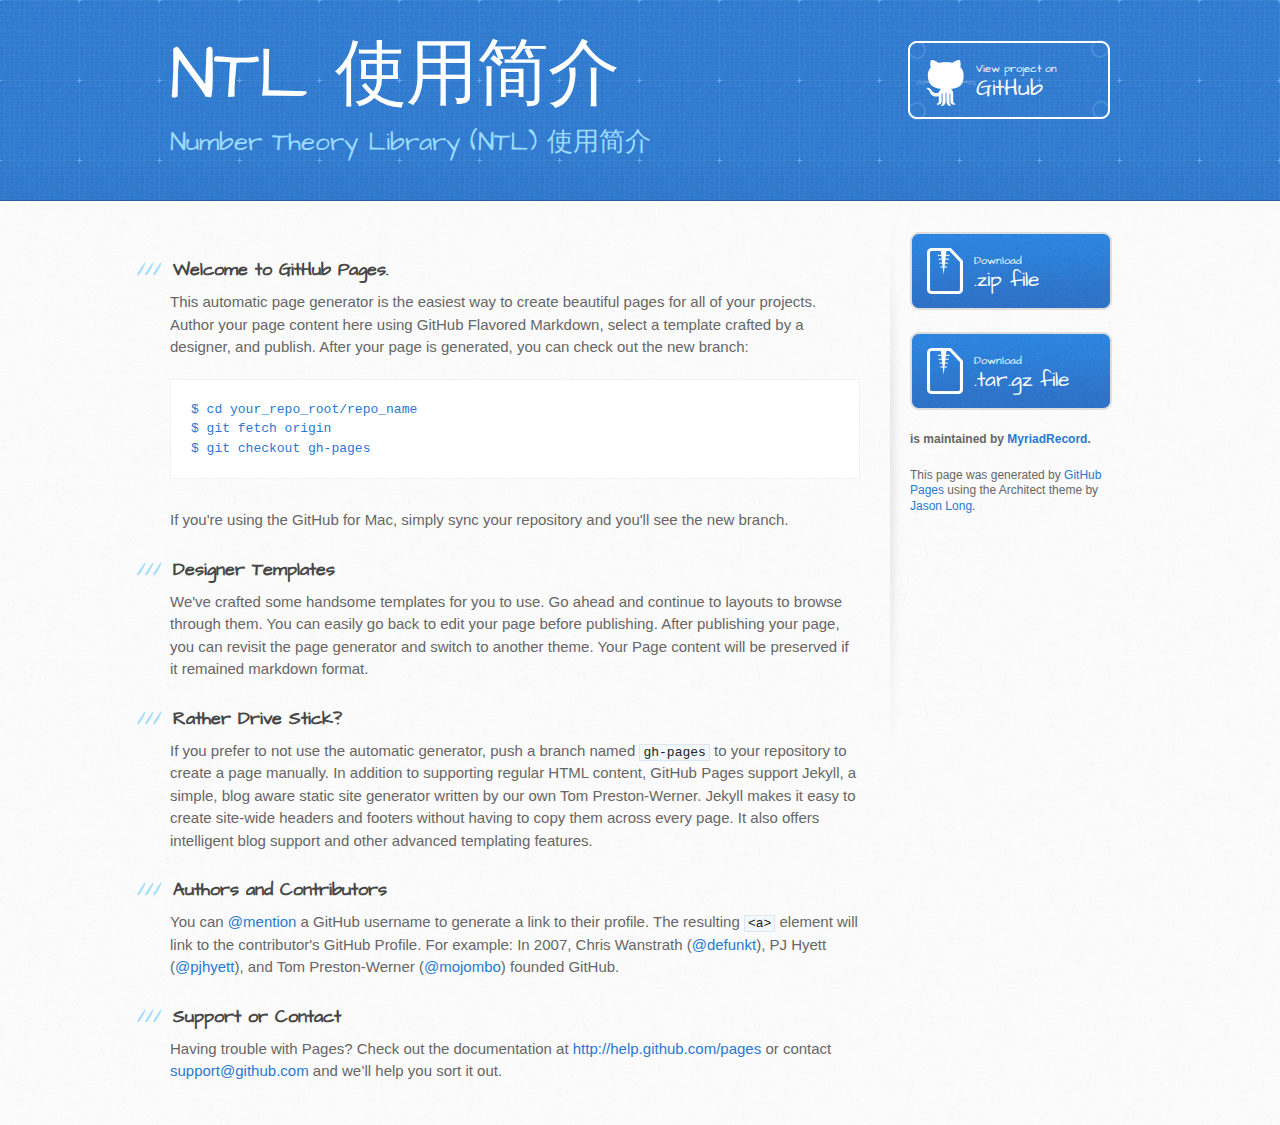
==== commit 10a842cd: "Create gh-pages branch via GitHub" ====
--- a/index.html
+++ b/index.html
@@ -1,37 +1,34 @@
 <!DOCTYPE html>
 <html>
-
   <head>
     <meta charset='utf-8'>
     <meta http-equiv="X-UA-Compatible" content="chrome=1">
-    <meta name="description" content="NTL 使用简介 : Number Theory Library (NTL) 使用简介">
+    <meta name="viewport" content="width=device-width, initial-scale=1, maximum-scale=1">
+    <link href='https://fonts.googleapis.com/css?family=Architects+Daughter' rel='stylesheet' type='text/css'>
+    <link rel="stylesheet" type="text/css" href="stylesheets/stylesheet.css" media="screen">
+    <link rel="stylesheet" type="text/css" href="stylesheets/pygment_trac.css" media="screen">
+    <link rel="stylesheet" type="text/css" href="stylesheets/print.css" media="print">
 
-    <link rel="stylesheet" type="text/css" media="screen" href="stylesheets/stylesheet.css">
+    <!--[if lt IE 9]>
+    <script src="//html5shiv.googlecode.com/svn/trunk/html5.js"></script>
+    <![endif]-->
 
-    <title>NTL 使用简介</title>
+    <title>NTL 使用简介 by MyriadRecord</title>
   </head>
 
   <body>
+    <header>
+      <div class="inner">
+        <h1>NTL 使用简介</h1>
+        <h2>Number Theory Library (NTL) 使用简介</h2>
+        <a href="https://github.com/MyriadRecord/NTL-Brief-Introduction" class="button"><small>View project on</small> GitHub</a>
+      </div>
+    </header>
 
-    <!-- HEADER -->
-    <div id="header_wrap" class="outer">
-        <header class="inner">
-          <a id="forkme_banner" href="https://github.com/MyriadRecord/NTL-Brief-Introduction">View on GitHub</a>
-
-          <h1 id="project_title">NTL 使用简介</h1>
-          <h2 id="project_tagline">Number Theory Library (NTL) 使用简介</h2>
-
-            <section id="downloads">
-              <a class="zip_download_link" href="https://github.com/MyriadRecord/NTL-Brief-Introduction/zipball/master">Download this project as a .zip file</a>
-              <a class="tar_download_link" href="https://github.com/MyriadRecord/NTL-Brief-Introduction/tarball/master">Download this project as a tar.gz file</a>
-            </section>
-        </header>
-    </div>
-
-    <!-- MAIN CONTENT -->
-    <div id="main_content_wrap" class="outer">
-      <section id="main_content" class="inner">
-        <h3>
+    <div id="content-wrapper">
+      <div class="inner clearfix">
+        <section id="main-content">
+          <h3>
 <a name="welcome-to-github-pages" class="anchor" href="#welcome-to-github-pages"><span class="octicon octicon-link"></span></a>Welcome to GitHub Pages.</h3>
 
 <p>This automatic page generator is the easiest way to create beautiful pages for all of your projects. Author your page content here using GitHub Flavored Markdown, select a template crafted by a designer, and publish. After your page is generated, you can check out the new branch:</p>
@@ -62,18 +59,26 @@
 <a name="support-or-contact" class="anchor" href="#support-or-contact"><span class="octicon octicon-link"></span></a>Support or Contact</h3>
 
 <p>Having trouble with Pages? Check out the documentation at <a href="http://help.github.com/pages">http://help.github.com/pages</a> or contact <a href="mailto:support@github.com">support@github.com</a> and we’ll help you sort it out.</p>
-      </section>
+        </section>
+
+        <aside id="sidebar">
+          <a href="https://github.com/MyriadRecord/NTL-Brief-Introduction/zipball/master" class="button">
+            <small>Download</small>
+            .zip file
+          </a>
+          <a href="https://github.com/MyriadRecord/NTL-Brief-Introduction/tarball/master" class="button">
+            <small>Download</small>
+            .tar.gz file
+          </a>
+
+          <p class="repo-owner"><a href="https://github.com/MyriadRecord/NTL-Brief-Introduction"></a> is maintained by <a href="https://github.com/MyriadRecord">MyriadRecord</a>.</p>
+
+          <p>This page was generated by <a href="https://pages.github.com">GitHub Pages</a> using the Architect theme by <a href="https://twitter.com/jasonlong">Jason Long</a>.</p>
+        </aside>
+      </div>
     </div>
 
-    <!-- FOOTER  -->
-    <div id="footer_wrap" class="outer">
-      <footer class="inner">
-        <p class="copyright">NTL 使用简介 maintained by <a href="https://github.com/MyriadRecord">MyriadRecord</a></p>
-        <p>Published with <a href="http://pages.github.com">GitHub Pages</a></p>
-      </footer>
-    </div>
-
-              <script type="text/javascript">
+            <script type="text/javascript">
             var gaJsHost = (("https:" == document.location.protocol) ? "https://ssl." : "http://www.");
             document.write(unescape("%3Cscript src='" + gaJsHost + "google-analytics.com/ga.js' type='text/javascript'%3E%3C/script%3E"));
           </script>
@@ -84,6 +89,5 @@
             } catch(err) {}
           </script>
 
-
   </body>
 </html>
--- a/stylesheets/stylesheet.css
+++ b/stylesheets/stylesheet.css
@@ -1,423 +1,879 @@
-/*******************************************************************************
-Slate Theme for GitHub Pages
-by Jason Costello, @jsncostello
-*******************************************************************************/
-
-@import url(pygment_trac.css);
-
-/*******************************************************************************
-MeyerWeb Reset
-*******************************************************************************/
-
-html, body, div, span, applet, object, iframe,
-h1, h2, h3, h4, h5, h6, p, blockquote, pre,
-a, abbr, acronym, address, big, cite, code,
-del, dfn, em, img, ins, kbd, q, s, samp,
-small, strike, strong, sub, sup, tt, var,
-b, u, i, center,
-dl, dt, dd, ol, ul, li,
-fieldset, form, label, legend,
-table, caption, tbody, tfoot, thead, tr, th, td,
-article, aside, canvas, details, embed,
-figure, figcaption, footer, header, hgroup,
-menu, nav, output, ruby, section, summary,
-time, mark, audio, video {
+/*! normalize.css v3.0.2 | MIT License | git.io/normalize */
+
+/**
+ * 1. Set default font family to sans-serif.
+ * 2. Prevent iOS text size adjust after orientation change, without disabling
+ *    user zoom.
+ */
+
+html {
+  font-family: sans-serif; /* 1 */
+  -ms-text-size-adjust: 100%; /* 2 */
+  -webkit-text-size-adjust: 100%; /* 2 */
+}
+
+/**
+ * Remove default margin.
+ */
+
+body {
   margin: 0;
+}
+
+/* HTML5 display definitions
+   ========================================================================== */
+
+/**
+ * Correct `block` display not defined for any HTML5 element in IE 8/9.
+ * Correct `block` display not defined for `details` or `summary` in IE 10/11
+ * and Firefox.
+ * Correct `block` display not defined for `main` in IE 11.
+ */
+
+article,
+aside,
+details,
+figcaption,
+figure,
+footer,
+header,
+hgroup,
+main,
+menu,
+nav,
+section,
+summary {
+  display: block;
+}
+
+/**
+ * 1. Correct `inline-block` display not defined in IE 8/9.
+ * 2. Normalize vertical alignment of `progress` in Chrome, Firefox, and Opera.
+ */
+
+audio,
+canvas,
+progress,
+video {
+  display: inline-block; /* 1 */
+  vertical-align: baseline; /* 2 */
+}
+
+/**
+ * Prevent modern browsers from displaying `audio` without controls.
+ * Remove excess height in iOS 5 devices.
+ */
+
+audio:not([controls]) {
+  display: none;
+  height: 0;
+}
+
+/**
+ * Address `[hidden]` styling not present in IE 8/9/10.
+ * Hide the `template` element in IE 8/9/11, Safari, and Firefox < 22.
+ */
+
+[hidden],
+template {
+  display: none;
+}
+
+/* Links
+   ========================================================================== */
+
+/**
+ * Remove the gray background color from active links in IE 10.
+ */
+
+a {
+  background-color: transparent;
+}
+
+/**
+ * Improve readability when focused and also mouse hovered in all browsers.
+ */
+
+a:active,
+a:hover {
+  outline: 0;
+}
+
+/* Text-level semantics
+   ========================================================================== */
+
+/**
+ * Address styling not present in IE 8/9/10/11, Safari, and Chrome.
+ */
+
+abbr[title] {
+  border-bottom: 1px dotted;
+}
+
+/**
+ * Address style set to `bolder` in Firefox 4+, Safari, and Chrome.
+ */
+
+b,
+strong {
+  font-weight: bold;
+}
+
+/**
+ * Address styling not present in Safari and Chrome.
+ */
+
+dfn {
+  font-style: italic;
+}
+
+/**
+ * Address variable `h1` font-size and margin within `section` and `article`
+ * contexts in Firefox 4+, Safari, and Chrome.
+ */
+
+h1 {
+  font-size: 2em;
+  margin: 0.67em 0;
+}
+
+/**
+ * Address styling not present in IE 8/9.
+ */
+
+mark {
+  background: #ff0;
+  color: #000;
+}
+
+/**
+ * Address inconsistent and variable font size in all browsers.
+ */
+
+small {
+  font-size: 80%;
+}
+
+/**
+ * Prevent `sub` and `sup` affecting `line-height` in all browsers.
+ */
+
+sub,
+sup {
+  font-size: 75%;
+  line-height: 0;
+  position: relative;
+  vertical-align: baseline;
+}
+
+sup {
+  top: -0.5em;
+}
+
+sub {
+  bottom: -0.25em;
+}
+
+/* Embedded content
+   ========================================================================== */
+
+/**
+ * Remove border when inside `a` element in IE 8/9/10.
+ */
+
+img {
+  border: 0;
+}
+
+/**
+ * Correct overflow not hidden in IE 9/10/11.
+ */
+
+svg:not(:root) {
+  overflow: hidden;
+}
+
+/* Grouping content
+   ========================================================================== */
+
+/**
+ * Address margin not present in IE 8/9 and Safari.
+ */
+
+figure {
+  margin: 1em 40px;
+}
+
+/**
+ * Address differences between Firefox and other browsers.
+ */
+
+hr {
+  -moz-box-sizing: content-box;
+  box-sizing: content-box;
+  height: 0;
+}
+
+/**
+ * Contain overflow in all browsers.
+ */
+
+pre {
+  overflow: auto;
+}
+
+/**
+ * Address odd `em`-unit font size rendering in all browsers.
+ */
+
+code,
+kbd,
+pre,
+samp {
+  font-family: monospace, monospace;
+  font-size: 1em;
+}
+
+/* Forms
+   ========================================================================== */
+
+/**
+ * Known limitation: by default, Chrome and Safari on OS X allow very limited
+ * styling of `select`, unless a `border` property is set.
+ */
+
+/**
+ * 1. Correct color not being inherited.
+ *    Known issue: affects color of disabled elements.
+ * 2. Correct font properties not being inherited.
+ * 3. Address margins set differently in Firefox 4+, Safari, and Chrome.
+ */
+
+button,
+input,
+optgroup,
+select,
+textarea {
+  color: inherit; /* 1 */
+  font: inherit; /* 2 */
+  margin: 0; /* 3 */
+}
+
+/**
+ * Address `overflow` set to `hidden` in IE 8/9/10/11.
+ */
+
+button {
+  overflow: visible;
+}
+
+/**
+ * Address inconsistent `text-transform` inheritance for `button` and `select`.
+ * All other form control elements do not inherit `text-transform` values.
+ * Correct `button` style inheritance in Firefox, IE 8/9/10/11, and Opera.
+ * Correct `select` style inheritance in Firefox.
+ */
+
+button,
+select {
+  text-transform: none;
+}
+
+/**
+ * 1. Avoid the WebKit bug in Android 4.0.* where (2) destroys native `audio`
+ *    and `video` controls.
+ * 2. Correct inability to style clickable `input` types in iOS.
+ * 3. Improve usability and consistency of cursor style between image-type
+ *    `input` and others.
+ */
+
+button,
+html input[type="button"], /* 1 */
+input[type="reset"],
+input[type="submit"] {
+  -webkit-appearance: button; /* 2 */
+  cursor: pointer; /* 3 */
+}
+
+/**
+ * Re-set default cursor for disabled elements.
+ */
+
+button[disabled],
+html input[disabled] {
+  cursor: default;
+}
+
+/**
+ * Remove inner padding and border in Firefox 4+.
+ */
+
+button::-moz-focus-inner,
+input::-moz-focus-inner {
+  border: 0;
   padding: 0;
-  border: 0;
-  font: inherit;
-  vertical-align: baseline;
-}
-
-/* HTML5 display-role reset for older browsers */
-article, aside, details, figcaption, figure,
-footer, header, hgroup, menu, nav, section {
-  display: block;
-}
-
-ol, ul {
-  list-style: none;
-}
+}
+
+/**
+ * Address Firefox 4+ setting `line-height` on `input` using `!important` in
+ * the UA stylesheet.
+ */
+
+input {
+  line-height: normal;
+}
+
+/**
+ * It's recommended that you don't attempt to style these elements.
+ * Firefox's implementation doesn't respect box-sizing, padding, or width.
+ *
+ * 1. Address box sizing set to `content-box` in IE 8/9/10.
+ * 2. Remove excess padding in IE 8/9/10.
+ */
+
+input[type="checkbox"],
+input[type="radio"] {
+  box-sizing: border-box; /* 1 */
+  padding: 0; /* 2 */
+}
+
+/**
+ * Fix the cursor style for Chrome's increment/decrement buttons. For certain
+ * `font-size` values of the `input`, it causes the cursor style of the
+ * decrement button to change from `default` to `text`.
+ */
+
+input[type="number"]::-webkit-inner-spin-button,
+input[type="number"]::-webkit-outer-spin-button {
+  height: auto;
+}
+
+/**
+ * 1. Address `appearance` set to `searchfield` in Safari and Chrome.
+ * 2. Address `box-sizing` set to `border-box` in Safari and Chrome
+ *    (include `-moz` to future-proof).
+ */
+
+input[type="search"] {
+  -webkit-appearance: textfield; /* 1 */
+  -moz-box-sizing: content-box;
+  -webkit-box-sizing: content-box; /* 2 */
+  box-sizing: content-box;
+}
+
+/**
+ * Remove inner padding and search cancel button in Safari and Chrome on OS X.
+ * Safari (but not Chrome) clips the cancel button when the search input has
+ * padding (and `textfield` appearance).
+ */
+
+input[type="search"]::-webkit-search-cancel-button,
+input[type="search"]::-webkit-search-decoration {
+  -webkit-appearance: none;
+}
+
+/**
+ * Define consistent border, margin, and padding.
+ */
+
+fieldset {
+  border: 1px solid #c0c0c0;
+  margin: 0 2px;
+  padding: 0.35em 0.625em 0.75em;
+}
+
+/**
+ * 1. Correct `color` not being inherited in IE 8/9/10/11.
+ * 2. Remove padding so people aren't caught out if they zero out fieldsets.
+ */
+
+legend {
+  border: 0; /* 1 */
+  padding: 0; /* 2 */
+}
+
+/**
+ * Remove default vertical scrollbar in IE 8/9/10/11.
+ */
+
+textarea {
+  overflow: auto;
+}
+
+/**
+ * Don't inherit the `font-weight` (applied by a rule above).
+ * NOTE: the default cannot safely be changed in Chrome and Safari on OS X.
+ */
+
+optgroup {
+  font-weight: bold;
+}
+
+/* Tables
+   ========================================================================== */
+
+/**
+ * Remove most spacing between table cells.
+ */
 
 table {
   border-collapse: collapse;
   border-spacing: 0;
 }
 
-/*******************************************************************************
-Theme Styles
-*******************************************************************************/
-
+td,
+th {
+  padding: 0;
+}
+
+/* LAYOUT STYLES */
 body {
-  box-sizing: border-box;
-  color:#373737;
-  background: #212121;
-  font-size: 16px;
-  font-family: 'Myriad Pro', Calibri, Helvetica, Arial, sans-serif;
+  font-size: 15px;
   line-height: 1.5;
-  -webkit-font-smoothing: antialiased;
-}
-
-h1, h2, h3, h4, h5, h6 {
-  margin: 10px 0;
-  font-weight: 700;
-  color:#222222;
-  font-family: 'Lucida Grande', 'Calibri', Helvetica, Arial, sans-serif;
+  background: #fafafa url(../images/body-bg.jpg) 0 0 repeat;
+  font-family: 'Helvetica Neue', Helvetica, Arial, serif;
+  font-weight: 400;
+  color: #666;
+}
+
+p {
+  margin-top: 0;
+}
+
+a {
+  color: #2879d0;
+}
+a:hover {
+  color: #2268b2;
+}
+
+header {
+  padding-top: 40px;
+  padding-bottom: 40px;
+  font-family: 'Architects Daughter', 'Helvetica Neue', Helvetica, Arial, serif;
+  background: #2e7bcf url(../images/header-bg.jpg) 0 0 repeat-x;
+  border-bottom: solid 1px #275da1;
+}
+
+header h1 {
   letter-spacing: -1px;
-}
-
-h1 {
-  font-size: 36px;
-  font-weight: 700;
-}
-
-h2 {
-  padding-bottom: 10px;
-  font-size: 32px;
-  background: url('../images/bg_hr.png') repeat-x bottom;
-}
-
-h3 {
-  font-size: 24px;
-}
-
-h4 {
+  font-size: 72px;
+  font-weight: normal;
+  color: #fff;
+  line-height: 1;
+  margin-top: 0;
+  margin-bottom: 0.2em;
+  width: 540px;
+}
+
+header h2 {
+  font-size: 26px;
+  color: #9ddcff;
+  font-weight: normal;
+  line-height: 1.3;
+  width: 540px;
+  letter-spacing: 0;
+  margin-top: 0;
+  margin-bottom: 0;
+}
+
+.inner {
+  position: relative;
+  width: 940px;
+  margin: 0 auto;
+}
+
+#content-wrapper {
+  border-top: solid 1px #fff;
+  padding-top: 30px;
+}
+
+#main-content {
+  width: 690px;
+  float: left;
+}
+
+#main-content img {
+  max-width: 100%;
+}
+
+aside#sidebar {
+  width: 200px;
+  padding-left: 20px;
+  min-height: 504px;
+  float: right;
+  background: transparent url(../images/sidebar-bg.jpg) 0 0 no-repeat;
+  font-size: 12px;
+  line-height: 1.3;
+}
+
+aside#sidebar p.repo-owner,
+aside#sidebar p.repo-owner a {
+  font-weight: bold;
+}
+
+#downloads {
+  margin-bottom: 40px;
+}
+
+a.button {
+  width: 134px;
+  height: 58px;
+  line-height: 1.2;
+  font-size: 23px;
+  color: #fff;
+  padding-left: 68px;
+  padding-top: 22px;
+  font-family: 'Architects Daughter', 'Helvetica Neue', Helvetica, Arial, serif;
+}
+a.button small {
+  display: block;
+  font-size: 11px;
+}
+header a.button {
+  position: absolute;
+  right: 0;
+  top: 0;
+  background: transparent url(../images/github-button.png) 0 0 no-repeat;
+}
+aside a.button {
+  width: 138px;
+  padding-left: 64px;
+  display: block;
+  background: transparent url(../images/download-button.png) 0 0 no-repeat;
+  margin-bottom: 20px;
   font-size: 21px;
 }
 
-h5 {
-  font-size: 18px;
-}
-
-h6 {
-  font-size: 16px;
-}
-
-p {
-  margin: 10px 0 15px 0;
-}
-
-footer p {
-  color: #f2f2f2;
-}
-
-a {
-  text-decoration: none;
-  color: #007edf;
+code, pre {
+  font-family: Monaco, "Bitstream Vera Sans Mono", "Lucida Console", Terminal, monospace;
+  color: #222;
+  margin-bottom: 30px;
+  font-size: 13px;
+}
+
+code {
+  background-color: #f2f8fc;
+  border: solid 1px #dbe7f3;
+  padding: 0 3px;
+}
+
+pre {
+  padding: 20px;
+  background: #fff;
   text-shadow: none;
-
-  transition: color 0.5s ease;
-  transition: text-shadow 0.5s ease;
-  -webkit-transition: color 0.5s ease;
-  -webkit-transition: text-shadow 0.5s ease;
-  -moz-transition: color 0.5s ease;
-  -moz-transition: text-shadow 0.5s ease;
-  -o-transition: color 0.5s ease;
-  -o-transition: text-shadow 0.5s ease;
-  -ms-transition: color 0.5s ease;
-  -ms-transition: text-shadow 0.5s ease;
-}
-
-a:hover, a:focus {text-decoration: underline;}
-
-footer a {
-  color: #F2F2F2;
-  text-decoration: underline;
-}
-
-em {
-  font-style: italic;
-}
-
-strong {
-  font-weight: bold;
-}
-
-img {
-  position: relative;
-  margin: 0 auto;
-  max-width: 739px;
-  padding: 5px;
-  margin: 10px 0 10px 0;
+  overflow: auto;
+  border: solid 1px #f2f2f2;
+}
+pre code {
+  color: #2879d0;
+  background-color: #fff;
+  border: none;
+  padding: 0;
+}
+
+ul, ol, dl {
+  margin-bottom: 20px;
+}
+
+
+/* COMMON STYLES */
+
+hr {
+  height: 0;
+  margin-top: 1em;
+  margin-bottom: 1em;
+  border: 0;
+  border-top: solid 1px #ddd;
+}
+
+table {
+  width: 100%;
   border: 1px solid #ebebeb;
-
-  box-shadow: 0 0 5px #ebebeb;
-  -webkit-box-shadow: 0 0 5px #ebebeb;
-  -moz-box-shadow: 0 0 5px #ebebeb;
-  -o-box-shadow: 0 0 5px #ebebeb;
-  -ms-box-shadow: 0 0 5px #ebebeb;
-}
-
-p img {
-  display: inline;
-  margin: 0;
-  padding: 0;
-  vertical-align: middle;
+}
+
+th {
+  font-weight: 500;
+}
+
+td {
+  border: 1px solid #ebebeb;
   text-align: center;
-  border: none;
-}
-
-pre, code {
-  width: 100%;
-  color: #222;
-  background-color: #fff;
-
-  font-family: Monaco, "Bitstream Vera Sans Mono", "Lucida Console", Terminal, monospace;
-  font-size: 14px;
-
-  border-radius: 2px;
-  -moz-border-radius: 2px;
-  -webkit-border-radius: 2px;
-}
-
-pre {
-  width: 100%;
-  padding: 10px;
-  box-shadow: 0 0 10px rgba(0,0,0,.1);
-  overflow: auto;
-}
-
-code {
-  padding: 3px;
-  margin: 0 3px;
-  box-shadow: 0 0 10px rgba(0,0,0,.1);
-}
-
-pre code {
-  display: block;
-  box-shadow: none;
-}
-
-blockquote {
-  color: #666;
-  margin-bottom: 20px;
-  padding: 0 0 0 20px;
-  border-left: 3px solid #bbb;
-}
-
-
-ul, ol, dl {
-  margin-bottom: 15px
-}
-
-ul {
-  list-style: inside;
-  padding-left: 20px;
-}
-
-ol {
-  list-style: decimal inside;
-  padding-left: 20px;
-}
-
-dl dt {
-  font-weight: bold;
-}
-
-dl dd {
-  padding-left: 20px;
-  font-style: italic;
-}
-
-dl p {
-  padding-left: 20px;
-  font-style: italic;
-}
-
-hr {
-  height: 1px;
-  margin-bottom: 5px;
-  border: none;
-  background: url('../images/bg_hr.png') repeat-x center;
-}
-
-table {
-  border: 1px solid #373737;
-  margin-bottom: 20px;
-  text-align: left;
- }
-
-th {
-  font-family: 'Lucida Grande', 'Helvetica Neue', Helvetica, Arial, sans-serif;
-  padding: 10px;
-  background: #373737;
-  color: #fff;
- }
-
-td {
-  padding: 10px;
-  border: 1px solid #373737;
- }
+  font-weight: 300;
+}
 
 form {
   background: #f2f2f2;
   padding: 20px;
-}
-
-/*******************************************************************************
-Full-Width Styles
-*******************************************************************************/
-
-.outer {
-  width: 100%;
-}
-
-.inner {
-  position: relative;
-  max-width: 640px;
-  padding: 20px 10px;
-  margin: 0 auto;
-}
-
-#forkme_banner {
+
+}
+
+
+/* GENERAL ELEMENT TYPE STYLES */
+
+#main-content h1 {
+  font-family: 'Architects Daughter', 'Helvetica Neue', Helvetica, Arial, serif;
+  font-size: 2.8em;
+  font-weight: normal;
+  letter-spacing: -1px;
+  margin-top: 0;
+  margin-bottom: 0;
+  color: #474747;
+  text-indent: 6px;
+}
+
+#main-content h1:before {
+  content: "/";
+  color: #9ddcff;
+  padding-right: 0.3em;
+  margin-left: -0.9em;
+}
+
+#main-content h2 {
+  font-family: 'Architects Daughter', 'Helvetica Neue', Helvetica, Arial, serif;
+  font-size: 22px;
+  font-weight: bold;
+  margin-bottom: 8px;
+  color: #474747;
+  text-indent: 4px;
+}
+#main-content h2:before {
+  content: "//";
+  color: #9ddcff;
+  padding-right: 0.3em;
+  margin-left: -1.5em;
+}
+
+#main-content h3 {
+  font-family: 'Architects Daughter', 'Helvetica Neue', Helvetica, Arial, serif;
+  font-size: 18px;
+  font-weight: bold;
+  margin-top: 24px;
+  margin-bottom: 8px;
+  color: #474747;
+  text-indent: 3px;
+}
+
+#main-content h3:before {
+  content: "///";
+  color: #9ddcff;
+  padding-right: 0.3em;
+  margin-left: -2em;
+}
+
+#main-content h4 {
+  font-family: 'Architects Daughter', 'Helvetica Neue', Helvetica, Arial, serif;
+  font-size: 15px;
+  font-weight: bold;
+  margin-bottom: 8px;
+  color: #474747;
+  text-indent: 3px;
+}
+
+h4:before {
+  content: "////";
+  color: #9ddcff;
+  padding-right: 0.3em;
+  margin-left: -2.8em;
+}
+
+#main-content h5 {
+  font-family: 'Architects Daughter', 'Helvetica Neue', Helvetica, Arial, serif;
+  font-size: 14px;
+  margin-bottom: 8px;
+  color: #474747;
+  text-indent: 3px;
+}
+h5:before {
+  content: "/////";
+  color: #9ddcff;
+  padding-right: 0.3em;
+  margin-left: -3.2em;
+}
+
+#main-content h6 {
+  font-family: 'Architects Daughter', 'Helvetica Neue', Helvetica, Arial, serif;
+  font-size: .8em;
+  margin-bottom: 8px;
+  color: #474747;
+  text-indent: 3px;
+}
+h6:before {
+  content: "//////";
+  color: #9ddcff;
+  padding-right: 0.3em;
+  margin-left: -3.7em;
+}
+
+p {
+  margin-bottom: 20px;
+}
+
+a {
+  text-decoration: none;
+}
+
+p a {
+  font-weight: 400;
+}
+
+blockquote {
+  font-size: 1.6em;
+  border-left: 10px solid #e9e9e9;
+  margin-bottom: 20px;
+  padding: 0 0 0 30px;
+}
+
+ul {
+  list-style: disc inside;
+  padding-left: 20px;
+}
+
+ol {
+  list-style: decimal inside;
+  padding-left: 3px;
+}
+
+dl dd {
+  font-style: italic;
+  font-weight: 100;
+}
+
+footer {
+  background: transparent url('../images/hr.png') 0 0 no-repeat;
+  margin-top: 40px;
+  padding-top: 20px;
+  padding-bottom: 30px;
+  font-size: 13px;
+  color: #aaa;
+}
+
+footer a {
+  color: #666;
+}
+footer a:hover {
+  color: #444;
+}
+
+/* MISC */
+.clearfix:after {
+  clear: both;
+  content: '.';
   display: block;
-  position: absolute;
-  top:0;
-  right: 10px;
-  z-index: 10;
-  padding: 10px 50px 10px 10px;
-  color: #fff;
-  background: url('../images/blacktocat.png') #0090ff no-repeat 95% 50%;
-  font-weight: 700;
-  box-shadow: 0 0 10px rgba(0,0,0,.5);
-  border-bottom-left-radius: 2px;
-  border-bottom-right-radius: 2px;
-}
-
-#header_wrap {
-  background: #212121;
-  background: -moz-linear-gradient(top, #373737, #212121);
-  background: -webkit-linear-gradient(top, #373737, #212121);
-  background: -ms-linear-gradient(top, #373737, #212121);
-  background: -o-linear-gradient(top, #373737, #212121);
-  background: linear-gradient(top, #373737, #212121);
-}
-
-#header_wrap .inner {
-  padding: 50px 10px 30px 10px;
-}
-
-#project_title {
-  margin: 0;
-  color: #fff;
-  font-size: 42px;
-  font-weight: 700;
-  text-shadow: #111 0px 0px 10px;
-}
-
-#project_tagline {
-  color: #fff;
-  font-size: 24px;
-  font-weight: 300;
-  background: none;
-  text-shadow: #111 0px 0px 10px;
-}
-
-#downloads {
-  position: absolute;
-  width: 210px;
-  z-index: 10;
-  bottom: -40px;
-  right: 0;
-  height: 70px;
-  background: url('../images/icon_download.png') no-repeat 0% 90%;
-}
-
-.zip_download_link {
-  display: block;
-  float: right;
-  width: 90px;
-  height:70px;
-  text-indent: -5000px;
-  overflow: hidden;
-  background: url(../images/sprite_download.png) no-repeat bottom left;
-}
-
-.tar_download_link {
-  display: block;
-  float: right;
-  width: 90px;
-  height:70px;
-  text-indent: -5000px;
-  overflow: hidden;
-  background: url(../images/sprite_download.png) no-repeat bottom right;
-  margin-left: 10px;
-}
-
-.zip_download_link:hover {
-  background: url(../images/sprite_download.png) no-repeat top left;
-}
-
-.tar_download_link:hover {
-  background: url(../images/sprite_download.png) no-repeat top right;
-}
-
-#main_content_wrap {
-  background: #f2f2f2;
-  border-top: 1px solid #111;
-  border-bottom: 1px solid #111;
-}
-
-#main_content {
-  padding-top: 40px;
-}
-
-#footer_wrap {
-  background: #212121;
-}
-
-
-
-/*******************************************************************************
-Small Device Styles
-*******************************************************************************/
-
-@media screen and (max-width: 480px) {
-  body {
-    font-size:14px;
-  }
-
-  #downloads {
+  visibility: hidden;
+  height: 0;
+}
+
+.clearfix {display: inline-block;}
+* html .clearfix {height: 1%;}
+.clearfix {display: block;}
+
+/* #Media Queries
+================================================== */
+
+/* Smaller than standard 960 (devices and browsers) */
+@media only screen and (max-width: 959px) {}
+
+/* Tablet Portrait size to standard 960 (devices and browsers) */
+@media only screen and (min-width: 768px) and (max-width: 959px) {
+  .inner {
+    width: 740px;
+  }
+  header h1, header h2 {
+    width: 340px;
+  }
+  header h1 {
+    font-size: 60px;
+  }
+  header h2 {
+    font-size: 30px;
+  }
+  #main-content {
+    width: 490px;
+  }
+  #main-content h1:before,
+  #main-content h2:before,
+  #main-content h3:before,
+  #main-content h4:before,
+  #main-content h5:before,
+  #main-content h6:before {
+    content: none;
+    padding-right: 0;
+    margin-left: 0;
+  }
+}
+
+/* All Mobile Sizes (devices and browser) */
+@media only screen and (max-width: 767px) {
+  .inner {
+    width: 93%;
+  }
+  header {
+    padding: 20px 0;
+  }
+  header .inner {
+    position: relative;
+  }
+  header h1, header h2 {
+    width: 100%;
+  }
+  header h1 {
+    font-size: 48px;
+  }
+  header h2 {
+    font-size: 24px;
+  }
+  header a.button {
+    background-image: none;
+    width: auto;
+    height: auto;
+    display: inline-block;
+    margin-top: 15px;
+    padding: 5px 10px;
+    position: relative;
+    text-align: center;
+    font-size: 13px;
+    line-height: 1;
+    background-color: #9ddcff;
+    color: #2879d0;
+    -moz-border-radius: 5px;
+    -webkit-border-radius: 5px;
+    border-radius: 5px;
+  }
+  header a.button small {
+    font-size: 13px;
+    display: inline;
+  }
+  #main-content,
+  aside#sidebar {
+    float: none;
+    width: 100% ! important;
+  }
+  aside#sidebar {
+    background-image: none;
+    margin-top: 20px;
+    border-top: solid 1px #ddd;
+    padding: 20px 0;
+    min-height: 0;
+  }
+  aside#sidebar a.button {
     display: none;
   }
-
-  .inner {
-    min-width: 320px;
-    max-width: 480px;
-  }
-
-  #project_title {
-  font-size: 32px;
-  }
-
-  h1 {
-    font-size: 28px;
-  }
-
-  h2 {
-    font-size: 24px;
-  }
-
-  h3 {
-    font-size: 21px;
-  }
-
-  h4 {
-    font-size: 18px;
-  }
-
-  h5 {
-    font-size: 14px;
-  }
-
-  h6 {
-    font-size: 12px;
-  }
-
-  code, pre {
-    min-width: 320px;
-    max-width: 480px;
-    font-size: 11px;
-  }
-
-}
+  #main-content h1:before,
+  #main-content h2:before,
+  #main-content h3:before,
+  #main-content h4:before,
+  #main-content h5:before,
+  #main-content h6:before {
+    content: none;
+    padding-right: 0;
+    margin-left: 0;
+  }
+}
+
+/* Mobile Landscape Size to Tablet Portrait (devices and browsers) */
+@media only screen and (min-width: 480px) and (max-width: 767px) {}
+
+/* Mobile Portrait Size to Mobile Landscape Size (devices and browsers) */
+@media only screen and (max-width: 479px) {}
+
--- a/stylesheets/pygment_trac.css
+++ b/stylesheets/pygment_trac.css
@@ -0,0 +1,69 @@
+.highlight  { background: #ffffff; }
+.highlight .c { color: #999988; font-style: italic } /* Comment */
+.highlight .err { color: #a61717; background-color: #e3d2d2 } /* Error */
+.highlight .k { font-weight: bold } /* Keyword */
+.highlight .o { font-weight: bold } /* Operator */
+.highlight .cm { color: #999988; font-style: italic } /* Comment.Multiline */
+.highlight .cp { color: #999999; font-weight: bold } /* Comment.Preproc */
+.highlight .c1 { color: #999988; font-style: italic } /* Comment.Single */
+.highlight .cs { color: #999999; font-weight: bold; font-style: italic } /* Comment.Special */
+.highlight .gd { color: #000000; background-color: #ffdddd } /* Generic.Deleted */
+.highlight .gd .x { color: #000000; background-color: #ffaaaa } /* Generic.Deleted.Specific */
+.highlight .ge { font-style: italic } /* Generic.Emph */
+.highlight .gr { color: #aa0000 } /* Generic.Error */
+.highlight .gh { color: #999999 } /* Generic.Heading */
+.highlight .gi { color: #000000; background-color: #ddffdd } /* Generic.Inserted */
+.highlight .gi .x { color: #000000; background-color: #aaffaa } /* Generic.Inserted.Specific */
+.highlight .go { color: #888888 } /* Generic.Output */
+.highlight .gp { color: #555555 } /* Generic.Prompt */
+.highlight .gs { font-weight: bold } /* Generic.Strong */
+.highlight .gu { color: #800080; font-weight: bold; } /* Generic.Subheading */
+.highlight .gt { color: #aa0000 } /* Generic.Traceback */
+.highlight .kc { font-weight: bold } /* Keyword.Constant */
+.highlight .kd { font-weight: bold } /* Keyword.Declaration */
+.highlight .kn { font-weight: bold } /* Keyword.Namespace */
+.highlight .kp { font-weight: bold } /* Keyword.Pseudo */
+.highlight .kr { font-weight: bold } /* Keyword.Reserved */
+.highlight .kt { color: #445588; font-weight: bold } /* Keyword.Type */
+.highlight .m { color: #009999 } /* Literal.Number */
+.highlight .s { color: #d14 } /* Literal.String */
+.highlight .na { color: #008080 } /* Name.Attribute */
+.highlight .nb { color: #0086B3 } /* Name.Builtin */
+.highlight .nc { color: #445588; font-weight: bold } /* Name.Class */
+.highlight .no { color: #008080 } /* Name.Constant */
+.highlight .ni { color: #800080 } /* Name.Entity */
+.highlight .ne { color: #990000; font-weight: bold } /* Name.Exception */
+.highlight .nf { color: #990000; font-weight: bold } /* Name.Function */
+.highlight .nn { color: #555555 } /* Name.Namespace */
+.highlight .nt { color: #000080 } /* Name.Tag */
+.highlight .nv { color: #008080 } /* Name.Variable */
+.highlight .ow { font-weight: bold } /* Operator.Word */
+.highlight .w { color: #bbbbbb } /* Text.Whitespace */
+.highlight .mf { color: #009999 } /* Literal.Number.Float */
+.highlight .mh { color: #009999 } /* Literal.Number.Hex */
+.highlight .mi { color: #009999 } /* Literal.Number.Integer */
+.highlight .mo { color: #009999 } /* Literal.Number.Oct */
+.highlight .sb { color: #d14 } /* Literal.String.Backtick */
+.highlight .sc { color: #d14 } /* Literal.String.Char */
+.highlight .sd { color: #d14 } /* Literal.String.Doc */
+.highlight .s2 { color: #d14 } /* Literal.String.Double */
+.highlight .se { color: #d14 } /* Literal.String.Escape */
+.highlight .sh { color: #d14 } /* Literal.String.Heredoc */
+.highlight .si { color: #d14 } /* Literal.String.Interpol */
+.highlight .sx { color: #d14 } /* Literal.String.Other */
+.highlight .sr { color: #009926 } /* Literal.String.Regex */
+.highlight .s1 { color: #d14 } /* Literal.String.Single */
+.highlight .ss { color: #990073 } /* Literal.String.Symbol */
+.highlight .bp { color: #999999 } /* Name.Builtin.Pseudo */
+.highlight .vc { color: #008080 } /* Name.Variable.Class */
+.highlight .vg { color: #008080 } /* Name.Variable.Global */
+.highlight .vi { color: #008080 } /* Name.Variable.Instance */
+.highlight .il { color: #009999 } /* Literal.Number.Integer.Long */
+
+.type-csharp .highlight .k { color: #0000FF }
+.type-csharp .highlight .kt { color: #0000FF }
+.type-csharp .highlight .nf { color: #000000; font-weight: normal }
+.type-csharp .highlight .nc { color: #2B91AF }
+.type-csharp .highlight .nn { color: #000000 }
+.type-csharp .highlight .s { color: #A31515 }
+.type-csharp .highlight .sc { color: #A31515 }
--- a/stylesheets/print.css
+++ b/stylesheets/print.css
@@ -0,0 +1,226 @@
+html, body, div, span, applet, object, iframe,
+h1, h2, h3, h4, h5, h6, p, blockquote, pre,
+a, abbr, acronym, address, big, cite, code,
+del, dfn, em, img, ins, kbd, q, s, samp,
+small, strike, strong, sub, sup, tt, var,
+b, u, i, center,
+dl, dt, dd, ol, ul, li,
+fieldset, form, label, legend,
+table, caption, tbody, tfoot, thead, tr, th, td,
+article, aside, canvas, details, embed, 
+figure, figcaption, footer, header, hgroup, 
+menu, nav, output, ruby, section, summary,
+time, mark, audio, video {
+  margin: 0;
+  padding: 0;
+  border: 0;
+  font-size: 100%;
+  font: inherit;
+  vertical-align: baseline;
+}
+/* HTML5 display-role reset for older browsers */
+article, aside, details, figcaption, figure, 
+footer, header, hgroup, menu, nav, section {
+  display: block;
+}
+body {
+  line-height: 1;
+}
+ol, ul {
+  list-style: none;
+}
+blockquote, q {
+  quotes: none;
+}
+blockquote:before, blockquote:after,
+q:before, q:after {
+  content: '';
+  content: none;
+}
+table {
+  border-collapse: collapse;
+  border-spacing: 0;
+}
+body {
+  font-size: 13px;
+  line-height: 1.5; 
+  font-family: 'Helvetica Neue', Helvetica, Arial, serif;
+  color: #000;
+}
+
+a {
+  color: #d5000d;
+  font-weight: bold;
+}
+
+header {
+  padding-top: 35px;
+  padding-bottom: 10px;
+}
+
+header h1 {
+  font-weight: bold;
+  letter-spacing: -1px;
+  font-size: 48px;
+  color: #303030;
+  line-height: 1.2;
+}
+
+header h2 {
+  letter-spacing: -1px;
+  font-size: 24px;
+  color: #aaa;
+  font-weight: normal;
+  line-height: 1.3;
+}
+#downloads {
+  display: none;
+}
+#main_content {
+  padding-top: 20px;
+}
+
+code, pre {
+  font-family: Monaco, "Bitstream Vera Sans Mono", "Lucida Console", Terminal;
+  color: #222;
+  margin-bottom: 30px;
+  font-size: 12px;
+}
+
+code {
+  padding: 0 3px;
+}
+
+pre {
+  border: solid 1px #ddd;
+  padding: 20px;
+  overflow: auto;
+}
+pre code {
+  padding: 0;
+}
+
+ul, ol, dl {
+  margin-bottom: 20px;
+}
+
+
+/* COMMON STYLES */
+
+table {
+  width: 100%;
+  border: 1px solid #ebebeb;
+}
+
+th {
+  font-weight: 500;
+}
+
+td {
+  border: 1px solid #ebebeb;
+  text-align: center; 
+  font-weight: 300;
+}
+
+form {
+  background: #f2f2f2;
+  padding: 20px;
+  
+}
+
+
+/* GENERAL ELEMENT TYPE STYLES */
+
+h1 {
+  font-size: 2.8em;
+} 
+
+h2 {
+  font-size: 22px;
+  font-weight: bold;
+  color: #303030;
+  margin-bottom: 8px;
+} 
+
+h3 {
+  color: #d5000d;
+  font-size: 18px;
+  font-weight: bold;
+  margin-bottom: 8px;
+} 
+ 
+h4 {
+  font-size: 16px;
+  color: #303030;
+  font-weight: bold;
+} 
+
+h5 {
+  font-size: 1em;
+  color: #303030;
+} 
+
+h6 {
+  font-size: .8em;
+  color: #303030;
+} 
+
+p {
+  font-weight: 300;
+  margin-bottom: 20px;
+}
+ 
+a {
+  text-decoration: none;
+}
+
+p a {
+  font-weight: 400;
+}
+
+blockquote {
+  font-size: 1.6em;
+  border-left: 10px solid #e9e9e9;
+  margin-bottom: 20px;
+  padding: 0 0 0 30px;
+}
+
+ul li {
+  list-style: disc inside;
+  padding-left: 20px;
+}
+
+ol li {
+  list-style: decimal inside;
+  padding-left: 3px;
+}
+
+dl dd {
+  font-style: italic;
+  font-weight: 100;
+}
+
+footer {
+  margin-top: 40px;
+  padding-top: 20px;
+  padding-bottom: 30px;
+  font-size: 13px;
+  color: #aaa;
+}
+
+footer a {
+  color: #666;
+}
+
+/* MISC */
+.clearfix:after {
+  clear: both;
+  content: '.';
+  display: block;
+  visibility: hidden;
+  height: 0;
+}
+
+.clearfix {display: inline-block;}
+* html .clearfix {height: 1%;}
+.clearfix {display: block;}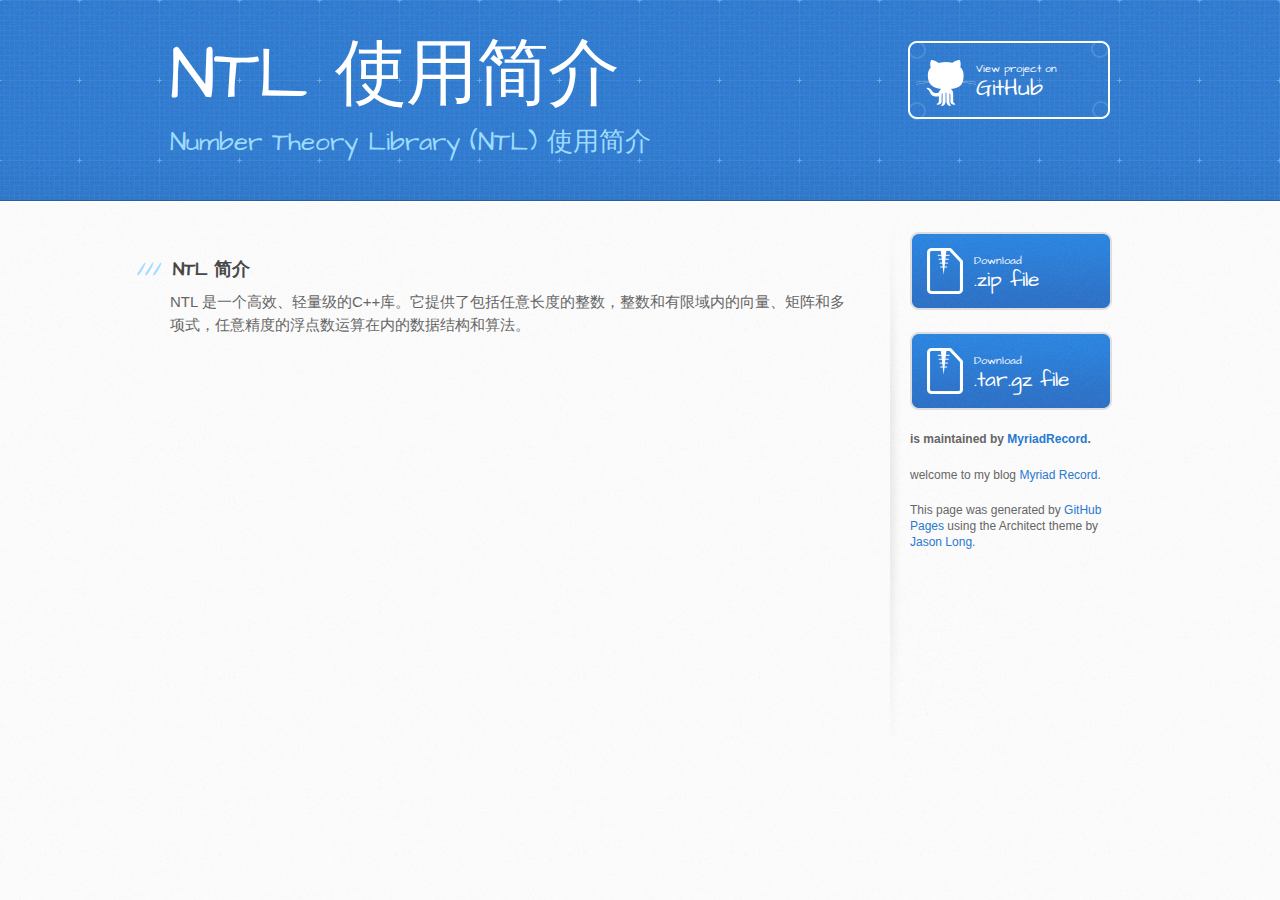
==== commit 11e320ac: "修改首页内容，添加 MyriadRecord 连接" ====
--- a/index.html
+++ b/index.html
@@ -29,36 +29,10 @@
       <div class="inner clearfix">
         <section id="main-content">
           <h3>
-<a name="welcome-to-github-pages" class="anchor" href="#welcome-to-github-pages"><span class="octicon octicon-link"></span></a>Welcome to GitHub Pages.</h3>
+<a name="welcome-to-github-pages" class="anchor" href="#welcome-to-github-pages"><span class="octicon octicon-link"></span></a>NTL 简介</h3>
+  <p>NTL 是一个高效、轻量级的C++库。它提供了包括任意长度的整数，整数和有限域内的向量、矩阵和多项式，任意精度的浮点数运算在内的数据结构和算法。</p>
 
-<p>This automatic page generator is the easiest way to create beautiful pages for all of your projects. Author your page content here using GitHub Flavored Markdown, select a template crafted by a designer, and publish. After your page is generated, you can check out the new branch:</p>
 
-<pre><code>$ cd your_repo_root/repo_name
-$ git fetch origin
-$ git checkout gh-pages
-</code></pre>
-
-<p>If you're using the GitHub for Mac, simply sync your repository and you'll see the new branch.</p>
-
-<h3>
-<a name="designer-templates" class="anchor" href="#designer-templates"><span class="octicon octicon-link"></span></a>Designer Templates</h3>
-
-<p>We've crafted some handsome templates for you to use. Go ahead and continue to layouts to browse through them. You can easily go back to edit your page before publishing. After publishing your page, you can revisit the page generator and switch to another theme. Your Page content will be preserved if it remained markdown format.</p>
-
-<h3>
-<a name="rather-drive-stick" class="anchor" href="#rather-drive-stick"><span class="octicon octicon-link"></span></a>Rather Drive Stick?</h3>
-
-<p>If you prefer to not use the automatic generator, push a branch named <code>gh-pages</code> to your repository to create a page manually. In addition to supporting regular HTML content, GitHub Pages support Jekyll, a simple, blog aware static site generator written by our own Tom Preston-Werner. Jekyll makes it easy to create site-wide headers and footers without having to copy them across every page. It also offers intelligent blog support and other advanced templating features.</p>
-
-<h3>
-<a name="authors-and-contributors" class="anchor" href="#authors-and-contributors"><span class="octicon octicon-link"></span></a>Authors and Contributors</h3>
-
-<p>You can <a href="https://github.com/blog/821" class="user-mention">@mention</a> a GitHub username to generate a link to their profile. The resulting <code>&lt;a&gt;</code> element will link to the contributor's GitHub Profile. For example: In 2007, Chris Wanstrath (<a href="https://github.com/defunkt" class="user-mention">@defunkt</a>), PJ Hyett (<a href="https://github.com/pjhyett" class="user-mention">@pjhyett</a>), and Tom Preston-Werner (<a href="https://github.com/mojombo" class="user-mention">@mojombo</a>) founded GitHub.</p>
-
-<h3>
-<a name="support-or-contact" class="anchor" href="#support-or-contact"><span class="octicon octicon-link"></span></a>Support or Contact</h3>
-
-<p>Having trouble with Pages? Check out the documentation at <a href="http://help.github.com/pages">http://help.github.com/pages</a> or contact <a href="mailto:support@github.com">support@github.com</a> and we’ll help you sort it out.</p>
         </section>
 
         <aside id="sidebar">
@@ -72,6 +46,8 @@
           </a>
 
           <p class="repo-owner"><a href="https://github.com/MyriadRecord/NTL-Brief-Introduction"></a> is maintained by <a href="https://github.com/MyriadRecord">MyriadRecord</a>.</p>
+
+          <p>welcome to my blog <a href="http://www.myriadrecord.com">Myriad Record</a>.</p>
 
           <p>This page was generated by <a href="https://pages.github.com">GitHub Pages</a> using the Architect theme by <a href="https://twitter.com/jasonlong">Jason Long</a>.</p>
         </aside>
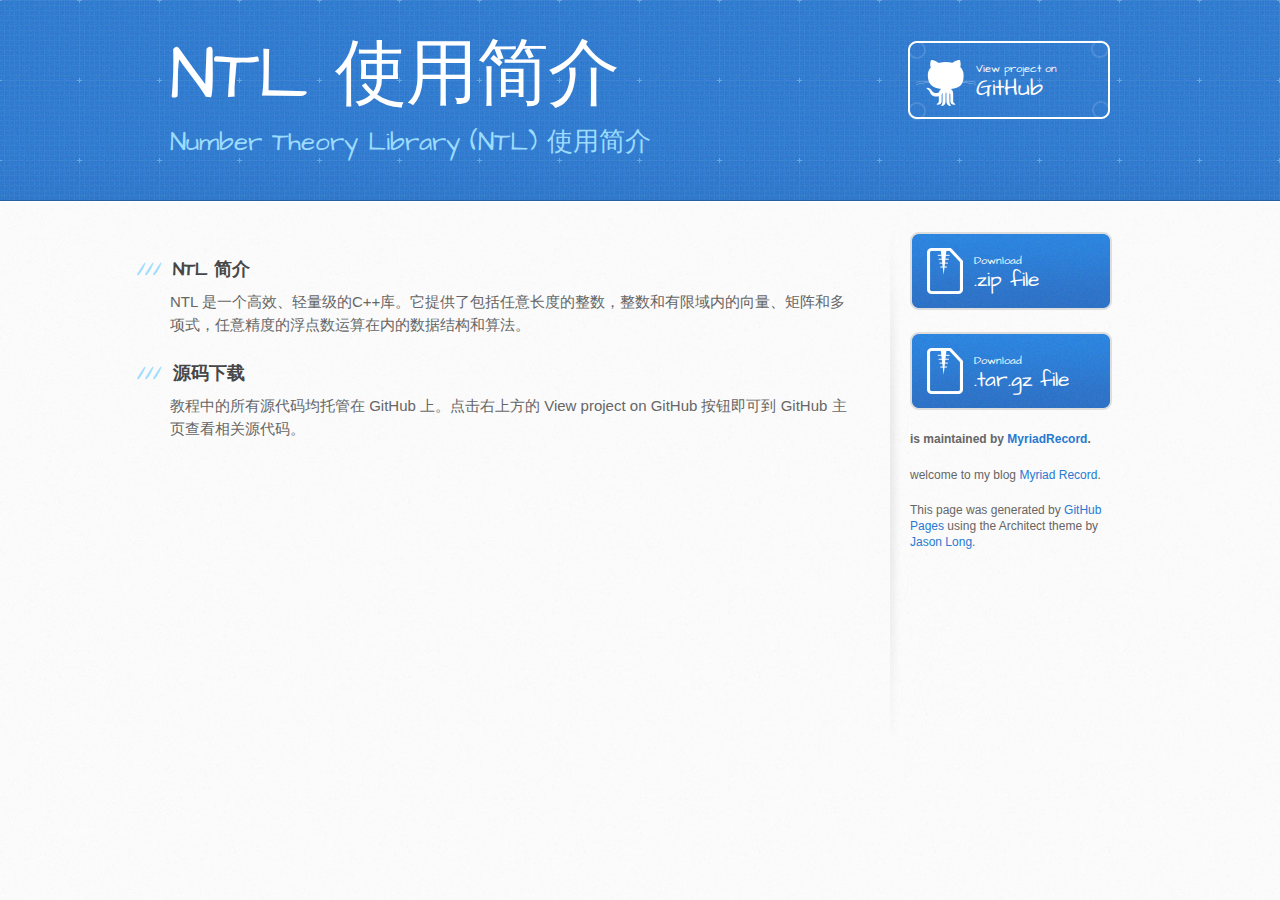
==== commit 27ea4e2c: "补充首页内容，实现文章内容页" ====
--- a/index.html
+++ b/index.html
@@ -32,6 +32,8 @@
 <a name="welcome-to-github-pages" class="anchor" href="#welcome-to-github-pages"><span class="octicon octicon-link"></span></a>NTL 简介</h3>
   <p>NTL 是一个高效、轻量级的C++库。它提供了包括任意长度的整数，整数和有限域内的向量、矩阵和多项式，任意精度的浮点数运算在内的数据结构和算法。</p>
 
+<h3><a name="download-source" class="anchor" href="#download-source"><span class="octicon octicon-link"></span></a> 源码下载</h3>
+  <p>教程中的所有源代码均托管在 GitHub 上。点击右上方的 View project on GitHub 按钮即可到 GitHub 主页查看相关源代码。</p>
 
         </section>
 
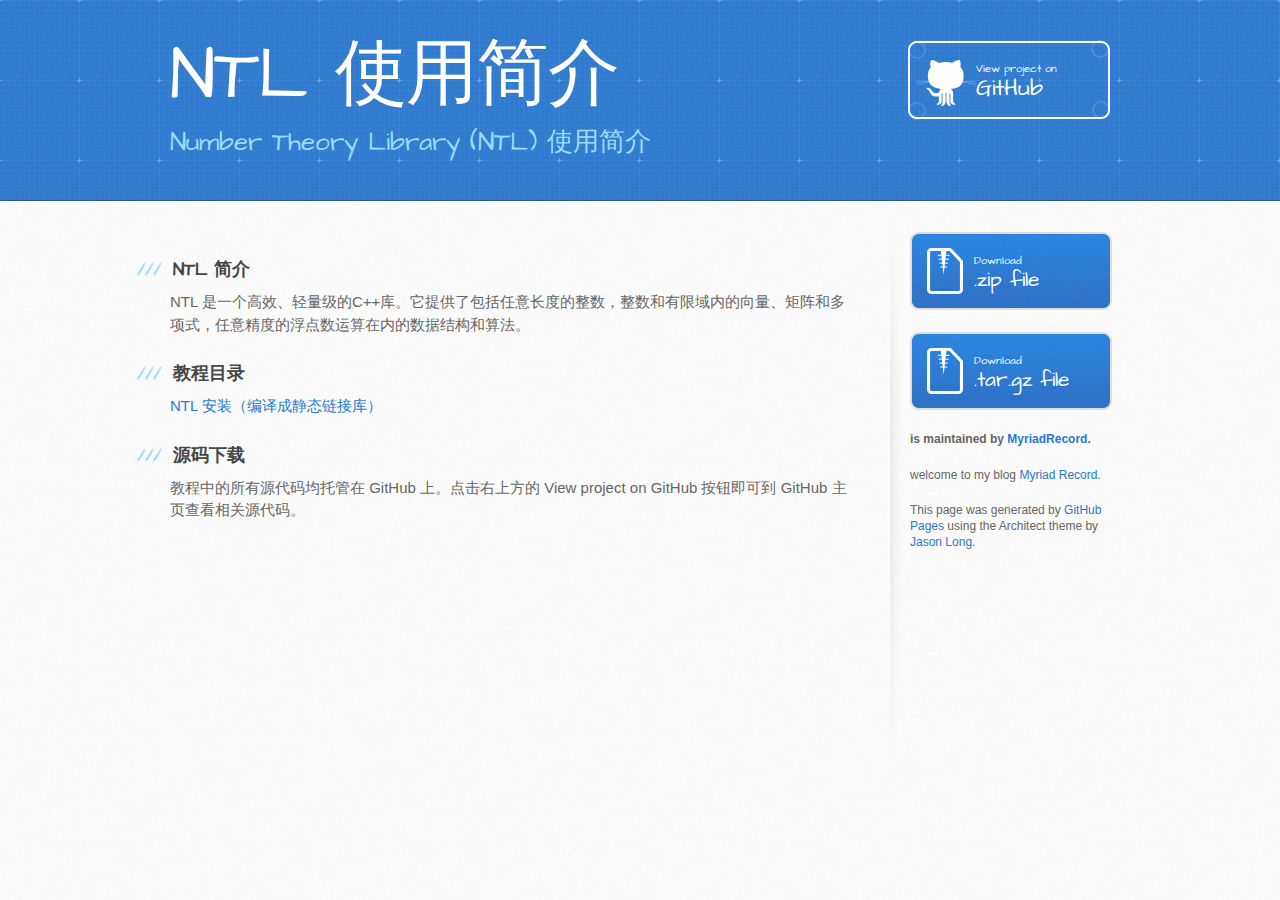
==== commit d2a69c7c: "add NTL install link" ====
--- a/index.html
+++ b/index.html
@@ -31,6 +31,17 @@
           <h3>
 <a name="welcome-to-github-pages" class="anchor" href="#welcome-to-github-pages"><span class="octicon octicon-link"></span></a>NTL 简介</h3>
   <p>NTL 是一个高效、轻量级的C++库。它提供了包括任意长度的整数，整数和有限域内的向量、矩阵和多项式，任意精度的浮点数运算在内的数据结构和算法。</p>
+
+  <h3>
+    <a name="guide" class="anchor" href="#guide">
+      <span class="octicon octicon-link">
+      </span>
+    </a>
+    教程目录
+  </h3>
+  <p>
+    <a target="_blank" href="https://github.com/MyriadRecord/NTL-Brief-Introduction/tree/master/install">NTL 安装（编译成静态链接库）</a>
+  </p>
 
 <h3><a name="download-source" class="anchor" href="#download-source"><span class="octicon octicon-link"></span></a> 源码下载</h3>
   <p>教程中的所有源代码均托管在 GitHub 上。点击右上方的 View project on GitHub 按钮即可到 GitHub 主页查看相关源代码。</p>
